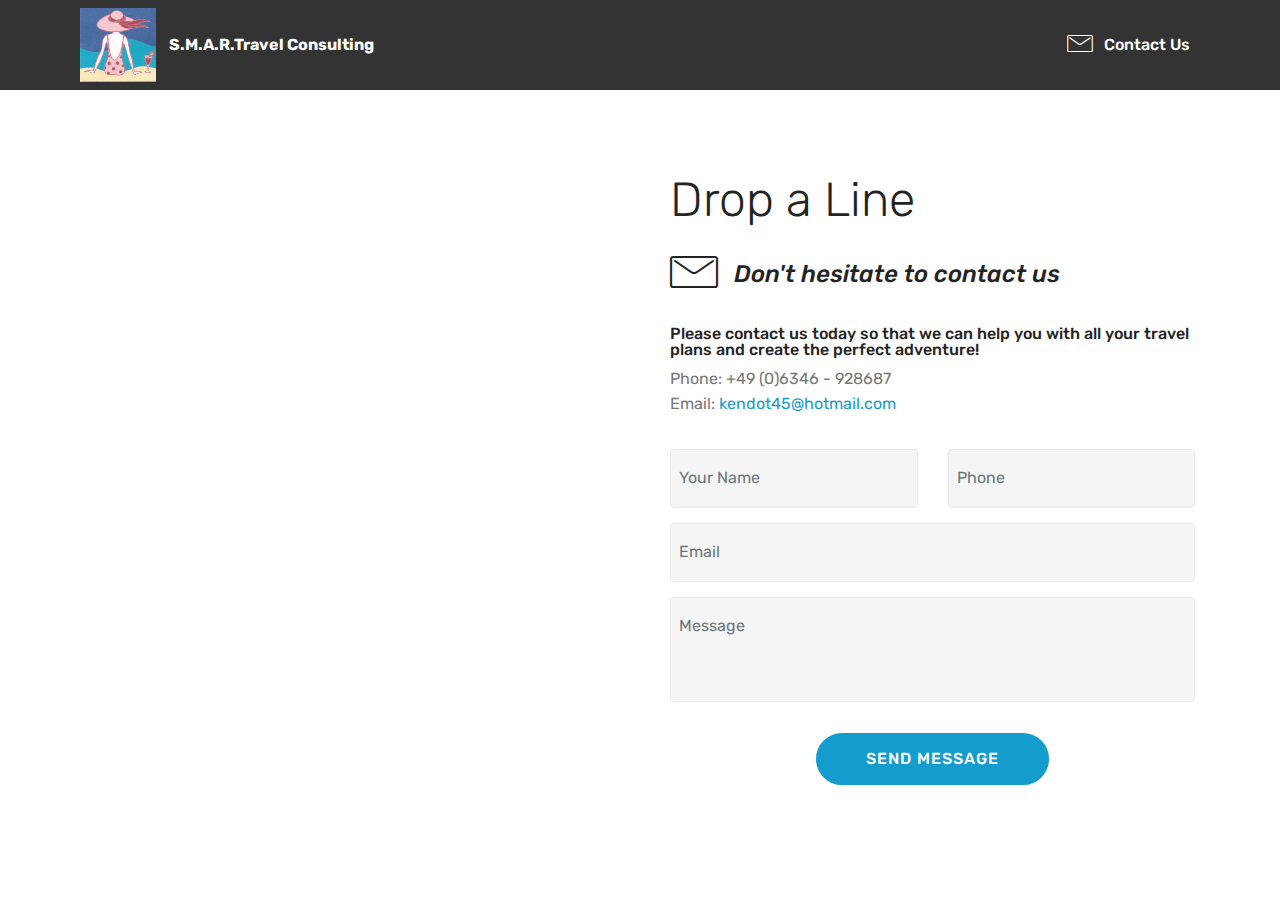
==== contact.html @ 9b015c00 "create github pages" ====
<!DOCTYPE html>
<html >
<head>
  <!-- Site made with Mobirise Website Builder v4.8.1, https://mobirise.com -->
  <meta charset="UTF-8">
  <meta http-equiv="X-UA-Compatible" content="IE=edge">
  <meta name="generator" content="Mobirise v4.8.1, mobirise.com">
  <meta name="viewport" content="width=device-width, initial-scale=1, minimum-scale=1">
  <link rel="shortcut icon" href="assets/images/logo-128x124.png" type="image/x-icon">
  <meta name="description" content="Web Site Creator Description">
  <title>Contact Us</title>
  <link rel="stylesheet" href="assets/web/assets/mobirise-icons/mobirise-icons.css">
  <link rel="stylesheet" href="assets/tether/tether.min.css">
  <link rel="stylesheet" href="assets/bootstrap/css/bootstrap.min.css">
  <link rel="stylesheet" href="assets/bootstrap/css/bootstrap-grid.min.css">
  <link rel="stylesheet" href="assets/bootstrap/css/bootstrap-reboot.min.css">
  <link rel="stylesheet" href="assets/dropdown/css/style.css">
  <link rel="stylesheet" href="assets/theme/css/style.css">
  <link rel="stylesheet" href="assets/mobirise/css/mbr-additional.css" type="text/css">
  
  
  
</head>
<body>
  <section class="menu cid-qTkzRZLJNu" once="menu" id="menu1-k">

    

    <nav class="navbar navbar-expand beta-menu navbar-dropdown align-items-center navbar-fixed-top navbar-toggleable-sm">
        <button class="navbar-toggler navbar-toggler-right" type="button" data-toggle="collapse" data-target="#navbarSupportedContent" aria-controls="navbarSupportedContent" aria-expanded="false" aria-label="Toggle navigation">
            <div class="hamburger">
                <span></span>
                <span></span>
                <span></span>
                <span></span>
            </div>
        </button>
        <div class="menu-logo">
            <div class="navbar-brand">
                <span class="navbar-logo">
                    <a href="https://mobirise.com">
                         <img src="assets/images/logo-148x143.png" alt="Mobirise" title="" style="height: 4.6rem;">
                    </a>
                </span>
                <span class="navbar-caption-wrap"><a class="navbar-caption text-white display-4" href="index.html">
                        S.M.A.R.Travel Consulting
                    </a></span>
            </div>
        </div>
        <div class="collapse navbar-collapse" id="navbarSupportedContent">
            <ul class="navbar-nav nav-dropdown nav-right" data-app-modern-menu="true"><li class="nav-item">
                    <a class="nav-link link text-white display-7" href="contact.html"><span class="mbri-letter mbr-iconfont mbr-iconfont-btn"></span>
                        Contact Us</a>
                </li></ul>
            
        </div>
    </nav>
</section>

<section class="engine"><a href="https://mobiri.se/f">simple site builder</a></section><section once="" class="cid-qZioLhsA8i" id="footer6-l">

    

    

    <div class="container">
        <div class="media-container-row align-center mbr-white">
            <div class="col-12">
                <p class="mbr-text mb-0 mbr-fonts-style display-7">
                    © Copyright 2018 - All Rights Reserved
                </p>
            </div>
        </div>
    </div>
</section>

<section class="mbr-section form4 cid-qZiqA4reqK" id="form4-n">

    

    
    <div class="container">
        <div class="row">
            <div class="col-md-6">
                <div class="google-map"><iframe frameborder="0" style="border:0" src="https://www.google.com/maps/embed/v1/place?key=AIzaSyA0Dx_boXQiwvdz8sJHoYeZNVTdoWONYkU&amp;q=place_id:ChIJJ_1D-hZdlkcRoD_bENXUIgQ" allowfullscreen=""></iframe></div>
            </div>
            <div class="col-md-6">
                <h2 class="pb-3 align-left mbr-fonts-style display-2">
                    Drop a Line
                </h2>
                <div>
                    <div class="icon-block pb-3">
                        <span class="icon-block__icon">
                            <span class="mbri-letter mbr-iconfont"></span>
                        </span>
                        <h4 class="icon-block__title align-left mbr-fonts-style display-5">
                            Don't hesitate to contact us
                        </h4>
                    </div>
                    <div class="icon-contacts pb-3">
                        <h5 class="align-left mbr-fonts-style display-7">Please contact us today so that we can help you with all your travel plans and create the perfect adventure!</h5>
                        <p class="mbr-text align-left mbr-fonts-style display-7">
                            Phone: +49 (0)6346 - 928687<br>
                            Email: <a href="mailto:kendot45@hotmail.com">kendot45@hotmail.com</a></p>
                    </div>
                </div>
                <div data-form-type="formoid">
                    <div data-form-alert="" hidden="">
                        Thanks for filling out the form!
                    </div>
                    <form class="block mbr-form" action="https://mobirise.com/" method="post" data-form-title="Mobirise Form"><input type="hidden" name="email" data-form-email="true" value="cQ8VqkYBDVrwHmgA3NjqjcgzKA+ffdJtG9/QR1tMNPQAiOqXczKiV/T5b5Q9EM09vpldJlIQQwxQfm1g7/hnGKR61GHNYGn9Ffx/QfulltiyG8fJpIH5guSpXAqfjVrl" data-form-field="Email">
                        <div class="row">
                            <div class="col-md-6 multi-horizontal" data-for="name">
                                <input type="text" class="form-control input" name="name" data-form-field="Name" placeholder="Your Name" required="" id="name-form4-n">
                            </div>
                            <div class="col-md-6 multi-horizontal" data-for="phone">
                                <input type="text" class="form-control input" name="phone" data-form-field="Phone" placeholder="Phone" required="" id="phone-form4-n">
                            </div>
                            <div class="col-md-12" data-for="email">
                                <input type="text" class="form-control input" name="email" data-form-field="Email" placeholder="Email" required="" id="email-form4-n">
                            </div>
                            <div class="col-md-12" data-for="message">
                                <textarea class="form-control input" name="message" rows="3" data-form-field="Message" placeholder="Message" style="resize:none" id="message-form4-n"></textarea>
                            </div>
                            <div class="input-group-btn col-md-12" style="margin-top: 10px;">
                                <button href="" type="submit" class="btn btn-primary btn-form display-4">SEND MESSAGE</button>
                            </div>
                        </div>
                    </form>
                </div>
            </div>
        </div>
    </div>
</section>


  <script src="assets/web/assets/jquery/jquery.min.js"></script>
  <script src="assets/popper/popper.min.js"></script>
  <script src="assets/tether/tether.min.js"></script>
  <script src="assets/bootstrap/js/bootstrap.min.js"></script>
  <script src="assets/smoothscroll/smooth-scroll.js"></script>
  <script src="assets/dropdown/js/script.min.js"></script>
  <script src="assets/touchswipe/jquery.touch-swipe.min.js"></script>
  <script src="assets/theme/js/script.js"></script>
  <script src="assets/formoid/formoid.min.js"></script>
  
  
</body>
</html>
---- assets/web/assets/mobirise-icons/mobirise-icons.css ----
@font-face {
  font-family: 'MobiriseIcons';
  src:  url('mobirise-icons.eot?spat4u');
  src:  url('mobirise-icons.eot?spat4u#iefix') format('embedded-opentype'),
    url('mobirise-icons.ttf?spat4u') format('truetype'),
    url('mobirise-icons.woff?spat4u') format('woff'),
    url('mobirise-icons.svg?spat4u#MobiriseIcons') format('svg');
  font-weight: normal;
  font-style: normal;
}

[class^="mbri-"], [class*=" mbri-"] {
  /* use !important to prevent issues with browser extensions that change fonts */
  font-family: MobiriseIcons !important;
  speak: none;
  font-style: normal;
  font-weight: normal;
  font-variant: normal;
  text-transform: none;
  line-height: 1;

  /* Better Font Rendering =========== */
  -webkit-font-smoothing: antialiased;
  -moz-osx-font-smoothing: grayscale;
}

.mbri-add-submenu:before {
  content: "\e900";
}
.mbri-alert:before {
  content: "\e901";
}
.mbri-align-center:before {
  content: "\e902";
}
.mbri-align-justify:before {
  content: "\e903";
}
.mbri-align-left:before {
  content: "\e904";
}
.mbri-align-right:before {
  content: "\e905";
}
.mbri-android:before {
  content: "\e906";
}
.mbri-apple:before {
  content: "\e907";
}
.mbri-arrow-down:before {
  content: "\e908";
}
.mbri-arrow-next:before {
  content: "\e909";
}
.mbri-arrow-prev:before {
  content: "\e90a";
}
.mbri-arrow-up:before {
  content: "\e90b";
}
.mbri-bold:before {
  content: "\e90c";
}
.mbri-bookmark:before {
  content: "\e90d";
}
.mbri-bootstrap:before {
  content: "\e90e";
}
.mbri-briefcase:before {
  content: "\e90f";
}
.mbri-browse:before {
  content: "\e910";
}
.mbri-bulleted-list:before {
  content: "\e911";
}
.mbri-calendar:before {
  content: "\e912";
}
.mbri-camera:before {
  content: "\e913";
}
.mbri-cart-add:before {
  content: "\e914";
}
.mbri-cart-full:before {
  content: "\e915";
}
.mbri-cash:before {
  content: "\e916";
}
.mbri-change-style:before {
  content: "\e917";
}
.mbri-chat:before {
  content: "\e918";
}
.mbri-clock:before {
  content: "\e919";
}
.mbri-close:before {
  content: "\e91a";
}
.mbri-cloud:before {
  content: "\e91b";
}
.mbri-code:before {
  content: "\e91c";
}
.mbri-contact-form:before {
  content: "\e91d";
}
.mbri-credit-card:before {
  content: "\e91e";
}
.mbri-cursor-click:before {
  content: "\e91f";
}
.mbri-cust-feedback:before {
  content: "\e920";
}
.mbri-database:before {
  content: "\e921";
}
.mbri-delivery:before {
  content: "\e922";
}
.mbri-desktop:before {
  content: "\e923";
}
.mbri-devices:before {
  content: "\e924";
}
.mbri-down:before {
  content: "\e925";
}
.mbri-download:before {
  content: "\e989";
}
.mbri-drag-n-drop:before {
  content: "\e927";
}
.mbri-drag-n-drop2:before {
  content: "\e928";
}
.mbri-edit:before {
  content: "\e929";
}
.mbri-edit2:before {
  content: "\e92a";
}
.mbri-error:before {
  content: "\e92b";
}
.mbri-extension:before {
  content: "\e92c";
}
.mbri-features:before {
  content: "\e92d";
}
.mbri-file:before {
  content: "\e92e";
}
.mbri-flag:before {
  content: "\e92f";
}
.mbri-folder:before {
  content: "\e930";
}
.mbri-gift:before {
  content: "\e931";
}
.mbri-github:before {
  content: "\e932";
}
.mbri-globe:before {
  content: "\e933";
}
.mbri-globe-2:before {
  content: "\e934";
}
.mbri-growing-chart:before {
  content: "\e935";
}
.mbri-hearth:before {
  content: "\e936";
}
.mbri-help:before {
  content: "\e937";
}
.mbri-home:before {
  content: "\e938";
}
.mbri-hot-cup:before {
  content: "\e939";
}
.mbri-idea:before {
  content: "\e93a";
}
.mbri-image-gallery:before {
  content: "\e93b";
}
.mbri-image-slider:before {
  content: "\e93c";
}
.mbri-info:before {
  content: "\e93d";
}
.mbri-italic:before {
  content: "\e93e";
}
.mbri-key:before {
  content: "\e93f";
}
.mbri-laptop:before {
  content: "\e940";
}
.mbri-layers:before {
  content: "\e941";
}
.mbri-left-right:before {
  content: "\e942";
}
.mbri-left:before {
  content: "\e943";
}
.mbri-letter:before {
  content: "\e944";
}
.mbri-like:before {
  content: "\e945";
}
.mbri-link:before {
  content: "\e946";
}
.mbri-lock:before {
  content: "\e947";
}
.mbri-login:before {
  content: "\e948";
}
.mbri-logout:before {
  content: "\e949";
}
.mbri-magic-stick:before {
  content: "\e94a";
}
.mbri-map-pin:before {
  content: "\e94b";
}
.mbri-menu:before {
  content: "\e94c";
}
.mbri-mobile:before {
  content: "\e94d";
}
.mbri-mobile2:before {
  content: "\e94e";
}
.mbri-mobirise:before {
  content: "\e94f";
}
.mbri-more-horizontal:before {
  content: "\e950";
}
.mbri-more-vertical:before {
  content: "\e951";
}
.mbri-music:before {
  content: "\e952";
}
.mbri-new-file:before {
  content: "\e953";
}
.mbri-numbered-list:before {
  content: "\e954";
}
.mbri-opened-folder:before {
  content: "\e955";
}
.mbri-pages:before {
  content: "\e956";
}
.mbri-paper-plane:before {
  content: "\e957";
}
.mbri-paperclip:before {
  content: "\e958";
}
.mbri-photo:before {
  content: "\e959";
}
.mbri-photos:before {
  content: "\e95a";
}
.mbri-pin:before {
  content: "\e95b";
}
.mbri-play:before {
  content: "\e95c";
}
.mbri-plus:before {
  content: "\e95d";
}
.mbri-preview:before {
  content: "\e95e";
}
.mbri-print:before {
  content: "\e95f";
}
.mbri-protect:before {
  content: "\e960";
}
.mbri-question:before {
  content: "\e961";
}
.mbri-quote-left:before {
  content: "\e962";
}
.mbri-quote-right:before {
  content: "\e963";
}
.mbri-refresh:before {
  content: "\e964";
}
.mbri-responsive:before {
  content: "\e965";
}
.mbri-right:before {
  content: "\e966";
}
.mbri-rocket:before {
  content: "\e967";
}
.mbri-sad-face:before {
  content: "\e968";
}
.mbri-sale:before {
  content: "\e969";
}
.mbri-save:before {
  content: "\e96a";
}
.mbri-search:before {
  content: "\e96b";
}
.mbri-setting:before {
  content: "\e96c";
}
.mbri-setting2:before {
  content: "\e96d";
}
.mbri-setting3:before {
  content: "\e96e";
}
.mbri-share:before {
  content: "\e96f";
}
.mbri-shopping-bag:before {
  content: "\e970";
}
.mbri-shopping-basket:before {
  content: "\e971";
}
.mbri-shopping-cart:before {
  content: "\e972";
}
.mbri-sites:before {
  content: "\e973";
}
.mbri-smile-face:before {
  content: "\e974";
}
.mbri-speed:before {
  content: "\e975";
}
.mbri-star:before {
  content: "\e976";
}
.mbri-success:before {
  content: "\e977";
}
.mbri-sun:before {
  content: "\e978";
}
.mbri-sun2:before {
  content: "\e979";
}
.mbri-tablet:before {
  content: "\e97a";
}
.mbri-tablet-vertical:before {
  content: "\e97b";
}
.mbri-target:before {
  content: "\e97c";
}
.mbri-timer:before {
  content: "\e97d";
}
.mbri-to-ftp:before {
  content: "\e97e";
}
.mbri-to-local-drive:before {
  content: "\e97f";
}
.mbri-touch-swipe:before {
  content: "\e980";
}
.mbri-touch:before {
  content: "\e981";
}
.mbri-trash:before {
  content: "\e982";
}
.mbri-underline:before {
  content: "\e983";
}
.mbri-unlink:before {
  content: "\e984";
}
.mbri-unlock:before {
  content: "\e985";
}
.mbri-up-down:before {
  content: "\e986";
}
.mbri-up:before {
  content: "\e987";
}
.mbri-update:before {
  content: "\e988";
}
.mbri-upload:before {
 content: "\e926"; 
}
.mbri-user:before {
  content: "\e98a";
}
.mbri-user2:before {
  content: "\e98b";
}
.mbri-users:before {
  content: "\e98c";
}
.mbri-video:before {
  content: "\e98d";
}
.mbri-video-play:before {
  content: "\e98e";
}
.mbri-watch:before {
  content: "\e98f";
}
.mbri-website-theme:before {
  content: "\e990";
}
.mbri-wifi:before {
  content: "\e991";
}
.mbri-windows:before {
  content: "\e992";
}
.mbri-zoom-out:before {
  content: "\e993";
}
.mbri-redo:before {
  content: "\e994";
}
.mbri-undo:before {
  content: "\e995";
}
---- assets/dropdown/css/style.css ----
.navbar-dropdown {
  left: 0;
  padding: 0;
  position: absolute;
  right: 0;
  top: 0;
  transition: all 0.45s ease;
  z-index: 1030;
  background: #282828; }
  .navbar-dropdown .navbar-logo {
    margin-right: 0.8rem;
    transition: margin 0.3s ease-in-out;
    vertical-align: middle; }
    .navbar-dropdown .navbar-logo img {
      height: 3.125rem;
      transition: all 0.3s ease-in-out; }
    .navbar-dropdown .navbar-logo.mbr-iconfont {
      font-size: 3.125rem;
      line-height: 3.125rem; }
  .navbar-dropdown .navbar-caption {
    font-weight: 700;
    white-space: normal;
    vertical-align: -4px;
    line-height: 3.125rem !important; }
    .navbar-dropdown .navbar-caption, .navbar-dropdown .navbar-caption:hover {
      color: inherit;
      text-decoration: none; }
  .navbar-dropdown .mbr-iconfont + .navbar-caption {
    vertical-align: -1px; }
  .navbar-dropdown.navbar-fixed-top {
    position: fixed; }
  .navbar-dropdown .navbar-brand span {
    vertical-align: -4px; }
  .navbar-dropdown.bg-color.transparent {
    background: none; }
  .navbar-dropdown.navbar-short .navbar-brand {
    padding: 0.625rem 0; }
    .navbar-dropdown.navbar-short .navbar-brand span {
      vertical-align: -1px; }
  .navbar-dropdown.navbar-short .navbar-caption {
    line-height: 2.375rem !important;
    vertical-align: -2px; }
  .navbar-dropdown.navbar-short .navbar-logo {
    margin-right: 0.5rem; }
    .navbar-dropdown.navbar-short .navbar-logo img {
      height: 2.375rem; }
    .navbar-dropdown.navbar-short .navbar-logo.mbr-iconfont {
      font-size: 2.375rem;
      line-height: 2.375rem; }
  .navbar-dropdown.navbar-short .mbr-table-cell {
    height: 3.625rem; }
  .navbar-dropdown .navbar-close {
    left: 0.6875rem;
    position: fixed;
    top: 0.75rem;
    z-index: 1000; }
  .navbar-dropdown .hamburger-icon {
    content: "";
    display: inline-block;
    vertical-align: middle;
    width: 16px;
    -webkit-box-shadow: 0 -6px 0 1px #282828,0 0 0 1px #282828,0 6px 0 1px #282828;
    -moz-box-shadow: 0 -6px 0 1px #282828,0 0 0 1px #282828,0 6px 0 1px #282828;
    box-shadow: 0 -6px 0 1px #282828,0 0 0 1px #282828,0 6px 0 1px #282828; }

.dropdown-menu .dropdown-toggle[data-toggle="dropdown-submenu"]::after {
  border-bottom: 0.35em solid transparent;
  border-left: 0.35em solid;
  border-right: 0;
  border-top: 0.35em solid transparent;
  margin-left: 0.3rem; }

.dropdown-menu .dropdown-item:focus {
  outline: 0; }

.nav-dropdown {
  font-size: 0.75rem;
  font-weight: 500;
  height: auto !important; }
  .nav-dropdown .nav-btn {
    padding-left: 1rem; }
  .nav-dropdown .link {
    margin: .667em 1.667em;
    font-weight: 500;
    padding: 0;
    transition: color .2s ease-in-out; }
    .nav-dropdown .link.dropdown-toggle {
      margin-right: 2.583em; }
      .nav-dropdown .link.dropdown-toggle::after {
        margin-left: .25rem;
        border-top: 0.35em solid;
        border-right: 0.35em solid transparent;
        border-left: 0.35em solid transparent;
        border-bottom: 0; }
      .nav-dropdown .link.dropdown-toggle[aria-expanded="true"] {
        margin: 0;
        padding: 0.667em 3.263em  0.667em 1.667em; }
  .nav-dropdown .link::after,
  .nav-dropdown .dropdown-item::after {
    color: inherit; }
  .nav-dropdown .btn {
    font-size: 0.75rem;
    font-weight: 700;
    letter-spacing: 0;
    margin-bottom: 0;
    padding-left: 1.25rem;
    padding-right: 1.25rem; }
  .nav-dropdown .dropdown-menu {
    border-radius: 0;
    border: 0;
    left: 0;
    margin: 0;
    padding-bottom: 1.25rem;
    padding-top: 1.25rem;
    position: relative; }
  .nav-dropdown .dropdown-submenu {
    margin-left: 0.125rem;
    top: 0; }
  .nav-dropdown .dropdown-item {
    font-weight: 500;
    line-height: 2;
    padding: 0.3846em 4.615em 0.3846em 1.5385em;
    position: relative;
    transition: color .2s ease-in-out, background-color .2s ease-in-out; }
    .nav-dropdown .dropdown-item::after {
      margin-top: -0.3077em;
      position: absolute;
      right: 1.1538em;
      top: 50%; }
    .nav-dropdown .dropdown-item:focus, .nav-dropdown .dropdown-item:hover {
      background: none; }

@media (max-width: 767px) {
  .nav-dropdown.navbar-toggleable-sm {
    bottom: 0;
    display: none;
    left: 0;
    overflow-x: hidden;
    position: fixed;
    top: 0;
    transform: translateX(-100%);
    -ms-transform: translateX(-100%);
    -webkit-transform: translateX(-100%);
    width: 18.75rem;
    z-index: 999; } }
.nav-dropdown.navbar-toggleable-xl {
  bottom: 0;
  display: none;
  left: 0;
  overflow-x: hidden;
  position: fixed;
  top: 0;
  transform: translateX(-100%);
  -ms-transform: translateX(-100%);
  -webkit-transform: translateX(-100%);
  width: 18.75rem;
  z-index: 999; }

.nav-dropdown-sm {
  display: block !important;
  overflow-x: hidden;
  overflow: auto;
  padding-top: 3.875rem; }
  .nav-dropdown-sm::after {
    content: "";
    display: block;
    height: 3rem;
    width: 100%; }
  .nav-dropdown-sm.collapse.in ~ .navbar-close {
    display: block !important; }
  .nav-dropdown-sm.collapsing, .nav-dropdown-sm.collapse.in {
    transform: translateX(0);
    -ms-transform: translateX(0);
    -webkit-transform: translateX(0);
    transition: all 0.25s ease-out;
    -webkit-transition: all 0.25s ease-out;
    background: #282828; }
  .nav-dropdown-sm.collapsing[aria-expanded="false"] {
    transform: translateX(-100%);
    -ms-transform: translateX(-100%);
    -webkit-transform: translateX(-100%); }
  .nav-dropdown-sm .nav-item {
    display: block;
    margin-left: 0 !important;
    padding-left: 0; }
  .nav-dropdown-sm .link,
  .nav-dropdown-sm .dropdown-item {
    border-top: 1px dotted rgba(255, 255, 255, 0.1);
    font-size: 0.8125rem;
    line-height: 1.6;
    margin: 0 !important;
    padding: 0.875rem 2.4rem 0.875rem 1.5625rem !important;
    position: relative;
    white-space: normal; }
    .nav-dropdown-sm .link:focus, .nav-dropdown-sm .link:hover,
    .nav-dropdown-sm .dropdown-item:focus,
    .nav-dropdown-sm .dropdown-item:hover {
      background: rgba(0, 0, 0, 0.2) !important;
      color: #c0a375; }
  .nav-dropdown-sm .nav-btn {
    position: relative;
    padding: 1.5625rem 1.5625rem 0 1.5625rem; }
    .nav-dropdown-sm .nav-btn::before {
      border-top: 1px dotted rgba(255, 255, 255, 0.1);
      content: "";
      left: 0;
      position: absolute;
      top: 0;
      width: 100%; }
    .nav-dropdown-sm .nav-btn + .nav-btn {
      padding-top: 0.625rem; }
      .nav-dropdown-sm .nav-btn + .nav-btn::before {
        display: none; }
  .nav-dropdown-sm .btn {
    padding: 0.625rem 0; }
  .nav-dropdown-sm .dropdown-toggle[data-toggle="dropdown-submenu"]::after {
    margin-left: .25rem;
    border-top: 0.35em solid;
    border-right: 0.35em solid transparent;
    border-left: 0.35em solid transparent;
    border-bottom: 0; }
  .nav-dropdown-sm .dropdown-toggle[data-toggle="dropdown-submenu"][aria-expanded="true"]::after {
    border-top: 0;
    border-right: 0.35em solid transparent;
    border-left: 0.35em solid transparent;
    border-bottom: 0.35em solid; }
  .nav-dropdown-sm .dropdown-menu {
    margin: 0;
    padding: 0;
    position: relative;
    top: 0;
    left: 0;
    width: 100%;
    border: 0;
    float: none;
    border-radius: 0;
    background: none; }
  .nav-dropdown-sm .dropdown-submenu {
    left: 100%;
    margin-left: 0.125rem;
    margin-top: -1.25rem;
    top: 0; }

.navbar-toggleable-sm .nav-dropdown .dropdown-menu {
  position: absolute; }

.navbar-toggleable-sm .nav-dropdown .dropdown-submenu {
  left: 100%;
  margin-left: 0.125rem;
  margin-top: -1.25rem;
  top: 0; }

.navbar-toggleable-sm.opened .nav-dropdown .dropdown-menu {
  position: relative; }

.navbar-toggleable-sm.opened .nav-dropdown .dropdown-submenu {
  left: 0;
  margin-left: 00rem;
  margin-top: 0rem;
  top: 0; }

.is-builder .nav-dropdown.collapsing {
  transition: none !important; }

/*# sourceMappingURL=style.css.map */
---- assets/theme/css/style.css ----
/*!
 * Mobirise v4 theme (https://mobirise.com/)
 * Copyright 2017 Mobirise
 */
section {
  background-color: #eeeeee; }

section,
.container,
.container-fluid {
  position: relative;
  word-wrap: break-word; }

a.mbr-iconfont:hover {
  text-decoration: none; }

.article .lead p, .article .lead ul, .article .lead ol, .article .lead pre, .article .lead blockquote {
  margin-bottom: 0; }

a {
  font-style: normal;
  font-weight: 400;
  cursor: pointer; }
  a, a:hover {
    text-decoration: none; }

figure {
  margin-bottom: 0; }

body {
  color: #232323; }

h1, h2, h3, h4, h5, h6,
.h1, .h2, .h3, .h4, .h5, .h6,
.display-1, .display-2, .display-3, .display-4 {
  line-height: 1;
  word-break: break-word;
  word-wrap: break-word; }

b, strong {
  font-weight: bold; }

blockquote {
  padding: 10px 0 10px 20px;
  position: relative;
  border-left: 2px solid;
  border-color: #ff3366; }

input:-webkit-autofill, input:-webkit-autofill:hover, input:-webkit-autofill:focus, input:-webkit-autofill:active {
  transition-delay: 9999s;
  transition-property: background-color, color; }

textarea[type="hidden"] {
  display: none; }

body {
  position: relative; }

section {
  background-position: 50% 50%;
  background-repeat: no-repeat;
  background-size: cover; }
  section .mbr-background-video,
  section .mbr-background-video-preview {
    position: absolute;
    bottom: 0;
    left: 0;
    right: 0;
    top: 0; }

.hidden {
  visibility: hidden; }

.mbr-z-index20 {
  z-index: 20; }

/*! Base colors */
.mbr-white {
  color: #ffffff; }

.mbr-black {
  color: #000000; }

.mbr-bg-white {
  background-color: #ffffff; }

.mbr-bg-black {
  background-color: #000000; }

/*! Text-aligns */
.align-left {
  text-align: left; }

.align-center {
  text-align: center; }

.align-right {
  text-align: right; }

@media (max-width: 767px) {
  .align-left, .align-center, .align-right, .mbr-section-btn, .mbr-section-title {
    text-align: center; } }
/*! Font-weight  */
.mbr-light {
  font-weight: 300; }

.mbr-regular {
  font-weight: 400; }

.mbr-semibold {
  font-weight: 500; }

.mbr-bold {
  font-weight: 700; }

/*! Media  */
.media-size-item {
  -webkit-flex: 1 1 auto;
  -moz-flex: 1 1 auto;
  -ms-flex: 1 1 auto;
  -o-flex: 1 1 auto;
  flex: 1 1 auto; }

.media-content {
  -webkit-flex-basis: 100%;
  flex-basis: 100%; }

.media-container-row {
  display: -ms-flexbox;
  display: -webkit-flex;
  display: flex;
  -webkit-flex-direction: row;
  -ms-flex-direction: row;
  flex-direction: row;
  -webkit-flex-wrap: wrap;
  -ms-flex-wrap: wrap;
  flex-wrap: wrap;
  -webkit-justify-content: center;
  -ms-flex-pack: center;
  justify-content: center;
  -webkit-align-content: center;
  -ms-flex-line-pack: center;
  align-content: center;
  -webkit-align-items: start;
  -ms-flex-align: start;
  align-items: start; }
  .media-container-row .media-size-item {
    width: 400px; }

.media-container-column {
  display: -ms-flexbox;
  display: -webkit-flex;
  display: flex;
  -webkit-flex-direction: column;
  -ms-flex-direction: column;
  flex-direction: column;
  -webkit-flex-wrap: wrap;
  -ms-flex-wrap: wrap;
  flex-wrap: wrap;
  -webkit-justify-content: center;
  -ms-flex-pack: center;
  justify-content: center;
  -webkit-align-content: center;
  -ms-flex-line-pack: center;
  align-content: center;
  -webkit-align-items: stretch;
  -ms-flex-align: stretch;
  align-items: stretch; }
  .media-container-column > * {
    width: 100%; }

@media (min-width: 992px) {
  .media-container-row {
    -webkit-flex-wrap: nowrap;
    -ms-flex-wrap: nowrap;
    flex-wrap: nowrap; } }
figure {
  overflow: hidden; }

figure[mbr-media-size] {
  transition: width 0.1s; }

.mbr-figure img, .mbr-figure iframe {
  display: block;
  width: 100%; }

.card {
  background-color: transparent;
  border: none; }

.card-img {
  text-align: center;
  flex-shrink: 0; }

.media {
  max-width: 100%;
  margin: 0 auto; }

.mbr-figure {
  -ms-flex-item-align: center;
  -ms-grid-row-align: center;
  -webkit-align-self: center;
  align-self: center; }

.media-container > div {
  max-width: 100%; }

.mbr-figure img, .card-img img {
  width: 100%; }

@media (max-width: 991px) {
  .media-size-item {
    width: auto !important; }

  .media {
    width: auto; }

  .mbr-figure {
    width: 100% !important; } }
/*! Buttons */
.mbr-section-btn {
  margin-left: -.25rem;
  margin-right: -.25rem;
  font-size: 0; }

nav .mbr-section-btn {
  margin-left: 0rem;
  margin-right: 0rem; }

/*! Btn icon margin */
.btn .mbr-iconfont, .btn.btn-sm .mbr-iconfont {
  cursor: pointer;
  margin-right: 0.5rem; }

.btn.btn-md .mbr-iconfont, .btn.btn-md .mbr-iconfont {
  margin-right: 0.8rem; }

.mbr-regular {
  font-weight: 400; }

.mbr-semibold {
  font-weight: 500; }

.mbr-bold {
  font-weight: 700; }

[type="submit"] {
  -webkit-appearance: none; }

/*! Full-screen */
.mbr-fullscreen .mbr-overlay {
  min-height: 100vh; }

.mbr-fullscreen {
  display: flex;
  display: -webkit-flex;
  display: -moz-flex;
  display: -ms-flex;
  display: -o-flex;
  align-items: center;
  -webkit-align-items: center;
  min-height: 100vh;
  padding-top: 3rem;
  padding-bottom: 3rem; }

/*! Map */
.map {
  height: 25rem;
  position: relative; }
  .map iframe {
    width: 100%;
    height: 100%; }

/* Form */
.form-asterisk {
  font-family: initial;
  position: absolute;
  top: -2px;
  font-weight: normal; }

/*! Scroll to top arrow */
.mbr-arrow-up {
  bottom: 25px;
  right: 90px;
  position: fixed;
  text-align: right;
  z-index: 5000;
  color: #ffffff;
  font-size: 32px;
  transform: rotate(180deg);
  -webkit-transform: rotate(180deg); }

.mbr-arrow-up a {
  background: rgba(0, 0, 0, 0.2);
  border-radius: 3px;
  color: #fff;
  display: inline-block;
  height: 60px;
  width: 60px;
  outline-style: none !important;
  position: relative;
  text-decoration: none;
  transition: all .3s ease-in-out;
  cursor: pointer;
  text-align: center; }
  .mbr-arrow-up a:hover {
    background-color: rgba(0, 0, 0, 0.4); }
  .mbr-arrow-up a i {
    line-height: 60px; }

.mbr-arrow-up-icon {
  display: block;
  color: #fff; }

.mbr-arrow-up-icon::before {
  content: "\203a";
  display: inline-block;
  font-family: serif;
  font-size: 32px;
  line-height: 1;
  font-style: normal;
  position: relative;
  top: 6px;
  left: -4px;
  -webkit-transform: rotate(-90deg);
  transform: rotate(-90deg); }

/*! Arrow Down */
.mbr-arrow {
  position: absolute;
  bottom: 45px;
  left: 50%;
  width: 60px;
  height: 60px;
  cursor: pointer;
  background-color: rgba(80, 80, 80, 0.5);
  border-radius: 50%;
  -webkit-transform: translateX(-50%);
  transform: translateX(-50%); }
  .mbr-arrow > a {
    display: inline-block;
    text-decoration: none;
    outline-style: none;
    -webkit-animation: arrowdown 1.7s ease-in-out infinite;
    animation: arrowdown 1.7s ease-in-out infinite; }
    .mbr-arrow > a > i {
      position: absolute;
      top: -2px;
      left: 15px;
      font-size: 2rem; }

@keyframes arrowdown {
  0% {
    transform: translateY(0px);
    -webkit-transform: translateY(0px); }
  50% {
    transform: translateY(-5px);
    -webkit-transform: translateY(-5px); }
  100% {
    transform: translateY(0px);
    -webkit-transform: translateY(0px); } }
@-webkit-keyframes arrowdown {
  0% {
    transform: translateY(0px);
    -webkit-transform: translateY(0px); }
  50% {
    transform: translateY(-5px);
    -webkit-transform: translateY(-5px); }
  100% {
    transform: translateY(0px);
    -webkit-transform: translateY(0px); } }
@media (max-width: 500px) {
  .mbr-arrow-up {
    left: 50%;
    right: auto;
    transform: translateX(-50%) rotate(180deg);
    -webkit-transform: translateX(-50%) rotate(180deg); } }
/*Gradients animation*/
@keyframes gradient-animation {
  from {
    background-position: 0% 100%;
    animation-timing-function: ease-in-out; }
  to {
    background-position: 100% 0%;
    animation-timing-function: ease-in-out; } }
@-webkit-keyframes gradient-animation {
  from {
    background-position: 0% 100%;
    animation-timing-function: ease-in-out; }
  to {
    background-position: 100% 0%;
    animation-timing-function: ease-in-out; } }
.bg-gradient {
  background-size: 200% 200%;
  animation: gradient-animation 5s infinite alternate;
  -webkit-animation: gradient-animation 5s infinite alternate; }

.menu .navbar-brand {
  display: -webkit-flex; }
  .menu .navbar-brand span {
    display: flex;
    display: -webkit-flex; }
  .menu .navbar-brand .navbar-caption-wrap {
    display: -webkit-flex; }
  .menu .navbar-brand .navbar-logo img {
    display: -webkit-flex; }
@media (min-width: 768px) and (max-width: 991px) {
  .menu .navbar-toggleable-sm .navbar-nav {
    display: -webkit-box;
    display: -webkit-flex;
    display: -ms-flexbox; } }
@media (min-width: 992px) {
  .menu .navbar-nav.nav-dropdown {
    display: -webkit-flex; }
  .menu .navbar-toggleable-sm .navbar-collapse {
    display: -webkit-flex !important; } }

/*# sourceMappingURL=style.css.map */
.engine {
	position: absolute;
	text-indent: -2400px;
	text-align: center;
	padding: 0;
	top: 0;
	left: -2400px;
}
---- assets/mobirise/css/mbr-additional.css ----
@import url(https://fonts.googleapis.com/css?family=Rubik:300,300i,400,400i,500,500i,700,700i,900,900i);





body {
  font-style: normal;
  line-height: 1.5;
}
.mbr-section-title {
  font-style: normal;
  line-height: 1.2;
}
.mbr-section-subtitle {
  line-height: 1.3;
}
.mbr-text {
  font-style: normal;
  line-height: 1.6;
}
.display-1 {
  font-family: 'Rubik', sans-serif;
  font-size: 4.25rem;
}
.display-1 > .mbr-iconfont {
  font-size: 6.8rem;
}
.display-2 {
  font-family: 'Rubik', sans-serif;
  font-size: 3rem;
}
.display-2 > .mbr-iconfont {
  font-size: 4.8rem;
}
.display-4 {
  font-family: 'Rubik', sans-serif;
  font-size: 1rem;
}
.display-4 > .mbr-iconfont {
  font-size: 1.6rem;
}
.display-5 {
  font-family: 'Rubik', sans-serif;
  font-size: 1.5rem;
}
.display-5 > .mbr-iconfont {
  font-size: 2.4rem;
}
.display-7 {
  font-family: 'Rubik', sans-serif;
  font-size: 1rem;
}
.display-7 > .mbr-iconfont {
  font-size: 1.6rem;
}
/* ---- Fluid typography for mobile devices ---- */
/* 1.4 - font scale ratio ( bootstrap == 1.42857 ) */
/* 100vw - current viewport width */
/* (48 - 20)  48 == 48rem == 768px, 20 == 20rem == 320px(minimal supported viewport) */
/* 0.65 - min scale variable, may vary */
@media (max-width: 768px) {
  .display-1 {
    font-size: 3.4rem;
    font-size: calc( 2.1374999999999997rem + (4.25 - 2.1374999999999997) * ((100vw - 20rem) / (48 - 20)));
    line-height: calc( 1.4 * (2.1374999999999997rem + (4.25 - 2.1374999999999997) * ((100vw - 20rem) / (48 - 20))));
  }
  .display-2 {
    font-size: 2.4rem;
    font-size: calc( 1.7rem + (3 - 1.7) * ((100vw - 20rem) / (48 - 20)));
    line-height: calc( 1.4 * (1.7rem + (3 - 1.7) * ((100vw - 20rem) / (48 - 20))));
  }
  .display-4 {
    font-size: 0.8rem;
    font-size: calc( 1rem + (1 - 1) * ((100vw - 20rem) / (48 - 20)));
    line-height: calc( 1.4 * (1rem + (1 - 1) * ((100vw - 20rem) / (48 - 20))));
  }
  .display-5 {
    font-size: 1.2rem;
    font-size: calc( 1.175rem + (1.5 - 1.175) * ((100vw - 20rem) / (48 - 20)));
    line-height: calc( 1.4 * (1.175rem + (1.5 - 1.175) * ((100vw - 20rem) / (48 - 20))));
  }
}
/* Buttons */
.btn {
  font-weight: 500;
  border-width: 2px;
  font-style: normal;
  letter-spacing: 1px;
  margin: .4rem .8rem;
  white-space: normal;
  -webkit-transition: all 0.3s ease-in-out;
  -moz-transition: all 0.3s ease-in-out;
  transition: all 0.3s ease-in-out;
  padding: 1rem 3rem;
  border-radius: 3px;
  display: inline-flex;
  align-items: center;
  justify-content: center;
  word-break: break-word;
}
.btn-sm {
  font-weight: 500;
  letter-spacing: 1px;
  -webkit-transition: all 0.3s ease-in-out;
  -moz-transition: all 0.3s ease-in-out;
  transition: all 0.3s ease-in-out;
  padding: 0.6rem 1.5rem;
  border-radius: 3px;
}
.btn-md {
  font-weight: 500;
  letter-spacing: 1px;
  margin: .4rem .8rem !important;
  -webkit-transition: all 0.3s ease-in-out;
  -moz-transition: all 0.3s ease-in-out;
  transition: all 0.3s ease-in-out;
  padding: 1rem 3rem;
  border-radius: 3px;
}
.btn-lg {
  font-weight: 500;
  letter-spacing: 1px;
  margin: .4rem .8rem !important;
  -webkit-transition: all 0.3s ease-in-out;
  -moz-transition: all 0.3s ease-in-out;
  transition: all 0.3s ease-in-out;
  padding: 1.2rem 3.2rem;
  border-radius: 3px;
}
.bg-primary {
  background-color: #149dcc !important;
}
.bg-success {
  background-color: #f7ed4a !important;
}
.bg-info {
  background-color: #82786e !important;
}
.bg-warning {
  background-color: #879a9f !important;
}
.bg-danger {
  background-color: #b1a374 !important;
}
.btn-primary,
.btn-primary:active {
  background-color: #149dcc !important;
  border-color: #149dcc !important;
  color: #ffffff !important;
}
.btn-primary:hover,
.btn-primary:focus,
.btn-primary.focus,
.btn-primary.active {
  color: #ffffff !important;
  background-color: #0d6786 !important;
  border-color: #0d6786 !important;
}
.btn-primary.disabled,
.btn-primary:disabled {
  color: #ffffff !important;
  background-color: #0d6786 !important;
  border-color: #0d6786 !important;
}
.btn-secondary,
.btn-secondary:active {
  background-color: #ff3366 !important;
  border-color: #ff3366 !important;
  color: #ffffff !important;
}
.btn-secondary:hover,
.btn-secondary:focus,
.btn-secondary.focus,
.btn-secondary.active {
  color: #ffffff !important;
  background-color: #e50039 !important;
  border-color: #e50039 !important;
}
.btn-secondary.disabled,
.btn-secondary:disabled {
  color: #ffffff !important;
  background-color: #e50039 !important;
  border-color: #e50039 !important;
}
.btn-info,
.btn-info:active {
  background-color: #82786e !important;
  border-color: #82786e !important;
  color: #ffffff !important;
}
.btn-info:hover,
.btn-info:focus,
.btn-info.focus,
.btn-info.active {
  color: #ffffff !important;
  background-color: #59524b !important;
  border-color: #59524b !important;
}
.btn-info.disabled,
.btn-info:disabled {
  color: #ffffff !important;
  background-color: #59524b !important;
  border-color: #59524b !important;
}
.btn-success,
.btn-success:active {
  background-color: #f7ed4a !important;
  border-color: #f7ed4a !important;
  color: #3f3c03 !important;
}
.btn-success:hover,
.btn-success:focus,
.btn-success.focus,
.btn-success.active {
  color: #3f3c03 !important;
  background-color: #eadd0a !important;
  border-color: #eadd0a !important;
}
.btn-success.disabled,
.btn-success:disabled {
  color: #3f3c03 !important;
  background-color: #eadd0a !important;
  border-color: #eadd0a !important;
}
.btn-warning,
.btn-warning:active {
  background-color: #879a9f !important;
  border-color: #879a9f !important;
  color: #ffffff !important;
}
.btn-warning:hover,
.btn-warning:focus,
.btn-warning.focus,
.btn-warning.active {
  color: #ffffff !important;
  background-color: #617479 !important;
  border-color: #617479 !important;
}
.btn-warning.disabled,
.btn-warning:disabled {
  color: #ffffff !important;
  background-color: #617479 !important;
  border-color: #617479 !important;
}
.btn-danger,
.btn-danger:active {
  background-color: #b1a374 !important;
  border-color: #b1a374 !important;
  color: #ffffff !important;
}
.btn-danger:hover,
.btn-danger:focus,
.btn-danger.focus,
.btn-danger.active {
  color: #ffffff !important;
  background-color: #8b7d4e !important;
  border-color: #8b7d4e !important;
}
.btn-danger.disabled,
.btn-danger:disabled {
  color: #ffffff !important;
  background-color: #8b7d4e !important;
  border-color: #8b7d4e !important;
}
.btn-white {
  color: #333333 !important;
}
.btn-white,
.btn-white:active {
  background-color: #ffffff !important;
  border-color: #ffffff !important;
  color: #808080 !important;
}
.btn-white:hover,
.btn-white:focus,
.btn-white.focus,
.btn-white.active {
  color: #808080 !important;
  background-color: #d9d9d9 !important;
  border-color: #d9d9d9 !important;
}
.btn-white.disabled,
.btn-white:disabled {
  color: #808080 !important;
  background-color: #d9d9d9 !important;
  border-color: #d9d9d9 !important;
}
.btn-black,
.btn-black:active {
  background-color: #333333 !important;
  border-color: #333333 !important;
  color: #ffffff !important;
}
.btn-black:hover,
.btn-black:focus,
.btn-black.focus,
.btn-black.active {
  color: #ffffff !important;
  background-color: #0d0d0d !important;
  border-color: #0d0d0d !important;
}
.btn-black.disabled,
.btn-black:disabled {
  color: #ffffff !important;
  background-color: #0d0d0d !important;
  border-color: #0d0d0d !important;
}
.btn-primary-outline,
.btn-primary-outline:active {
  background: none;
  border-color: #0b566f;
  color: #0b566f;
}
.btn-primary-outline:hover,
.btn-primary-outline:focus,
.btn-primary-outline.focus,
.btn-primary-outline.active {
  color: #ffffff;
  background-color: #149dcc;
  border-color: #149dcc;
}
.btn-primary-outline.disabled,
.btn-primary-outline:disabled {
  color: #ffffff !important;
  background-color: #149dcc !important;
  border-color: #149dcc !important;
}
.btn-secondary-outline,
.btn-secondary-outline:active {
  background: none;
  border-color: #cc0033;
  color: #cc0033;
}
.btn-secondary-outline:hover,
.btn-secondary-outline:focus,
.btn-secondary-outline.focus,
.btn-secondary-outline.active {
  color: #ffffff;
  background-color: #ff3366;
  border-color: #ff3366;
}
.btn-secondary-outline.disabled,
.btn-secondary-outline:disabled {
  color: #ffffff !important;
  background-color: #ff3366 !important;
  border-color: #ff3366 !important;
}
.btn-info-outline,
.btn-info-outline:active {
  background: none;
  border-color: #4b453f;
  color: #4b453f;
}
.btn-info-outline:hover,
.btn-info-outline:focus,
.btn-info-outline.focus,
.btn-info-outline.active {
  color: #ffffff;
  background-color: #82786e;
  border-color: #82786e;
}
.btn-info-outline.disabled,
.btn-info-outline:disabled {
  color: #ffffff !important;
  background-color: #82786e !important;
  border-color: #82786e !important;
}
.btn-success-outline,
.btn-success-outline:active {
  background: none;
  border-color: #d2c609;
  color: #d2c609;
}
.btn-success-outline:hover,
.btn-success-outline:focus,
.btn-success-outline.focus,
.btn-success-outline.active {
  color: #3f3c03;
  background-color: #f7ed4a;
  border-color: #f7ed4a;
}
.btn-success-outline.disabled,
.btn-success-outline:disabled {
  color: #3f3c03 !important;
  background-color: #f7ed4a !important;
  border-color: #f7ed4a !important;
}
.btn-warning-outline,
.btn-warning-outline:active {
  background: none;
  border-color: #55666b;
  color: #55666b;
}
.btn-warning-outline:hover,
.btn-warning-outline:focus,
.btn-warning-outline.focus,
.btn-warning-outline.active {
  color: #ffffff;
  background-color: #879a9f;
  border-color: #879a9f;
}
.btn-warning-outline.disabled,
.btn-warning-outline:disabled {
  color: #ffffff !important;
  background-color: #879a9f !important;
  border-color: #879a9f !important;
}
.btn-danger-outline,
.btn-danger-outline:active {
  background: none;
  border-color: #7a6e45;
  color: #7a6e45;
}
.btn-danger-outline:hover,
.btn-danger-outline:focus,
.btn-danger-outline.focus,
.btn-danger-outline.active {
  color: #ffffff;
  background-color: #b1a374;
  border-color: #b1a374;
}
.btn-danger-outline.disabled,
.btn-danger-outline:disabled {
  color: #ffffff !important;
  background-color: #b1a374 !important;
  border-color: #b1a374 !important;
}
.btn-black-outline,
.btn-black-outline:active {
  background: none;
  border-color: #000000;
  color: #000000;
}
.btn-black-outline:hover,
.btn-black-outline:focus,
.btn-black-outline.focus,
.btn-black-outline.active {
  color: #ffffff;
  background-color: #333333;
  border-color: #333333;
}
.btn-black-outline.disabled,
.btn-black-outline:disabled {
  color: #ffffff !important;
  background-color: #333333 !important;
  border-color: #333333 !important;
}
.btn-white-outline,
.btn-white-outline:active,
.btn-white-outline.active {
  background: none;
  border-color: #ffffff;
  color: #ffffff;
}
.btn-white-outline:hover,
.btn-white-outline:focus,
.btn-white-outline.focus {
  color: #333333;
  background-color: #ffffff;
  border-color: #ffffff;
}
.text-primary {
  color: #149dcc !important;
}
.text-secondary {
  color: #ff3366 !important;
}
.text-success {
  color: #f7ed4a !important;
}
.text-info {
  color: #82786e !important;
}
.text-warning {
  color: #879a9f !important;
}
.text-danger {
  color: #b1a374 !important;
}
.text-white {
  color: #ffffff !important;
}
.text-black {
  color: #000000 !important;
}
a.text-primary:hover,
a.text-primary:focus {
  color: #0b566f !important;
}
a.text-secondary:hover,
a.text-secondary:focus {
  color: #cc0033 !important;
}
a.text-success:hover,
a.text-success:focus {
  color: #d2c609 !important;
}
a.text-info:hover,
a.text-info:focus {
  color: #4b453f !important;
}
a.text-warning:hover,
a.text-warning:focus {
  color: #55666b !important;
}
a.text-danger:hover,
a.text-danger:focus {
  color: #7a6e45 !important;
}
a.text-white:hover,
a.text-white:focus {
  color: #b3b3b3 !important;
}
a.text-black:hover,
a.text-black:focus {
  color: #4d4d4d !important;
}
.alert-success {
  background-color: #70c770;
}
.alert-info {
  background-color: #82786e;
}
.alert-warning {
  background-color: #879a9f;
}
.alert-danger {
  background-color: #b1a374;
}
.mbr-section-btn a.btn:not(.btn-form) {
  border-radius: 100px;
}
.mbr-section-btn a.btn:not(.btn-form):hover,
.mbr-section-btn a.btn:not(.btn-form):focus {
  box-shadow: none !important;
}
.mbr-section-btn a.btn:not(.btn-form):hover,
.mbr-section-btn a.btn:not(.btn-form):focus {
  box-shadow: 0 10px 40px 0 rgba(0, 0, 0, 0.2) !important;
  -webkit-box-shadow: 0 10px 40px 0 rgba(0, 0, 0, 0.2) !important;
}
.mbr-gallery-filter li a {
  border-radius: 100px !important;
}
.mbr-gallery-filter li.active .btn {
  background-color: #149dcc;
  border-color: #149dcc;
  color: #ffffff;
}
.mbr-gallery-filter li.active .btn:focus {
  box-shadow: none;
}
.nav-tabs .nav-link {
  border-radius: 100px !important;
}
.btn-form {
  border-radius: 0;
}
.btn-form:hover {
  cursor: pointer;
}
a,
a:hover {
  color: #149dcc;
}
.mbr-plan-header.bg-primary .mbr-plan-subtitle,
.mbr-plan-header.bg-primary .mbr-plan-price-desc {
  color: #b4e6f8;
}
.mbr-plan-header.bg-success .mbr-plan-subtitle,
.mbr-plan-header.bg-success .mbr-plan-price-desc {
  color: #ffffff;
}
.mbr-plan-header.bg-info .mbr-plan-subtitle,
.mbr-plan-header.bg-info .mbr-plan-price-desc {
  color: #beb8b2;
}
.mbr-plan-header.bg-warning .mbr-plan-subtitle,
.mbr-plan-header.bg-warning .mbr-plan-price-desc {
  color: #ced6d8;
}
.mbr-plan-header.bg-danger .mbr-plan-subtitle,
.mbr-plan-header.bg-danger .mbr-plan-price-desc {
  color: #dfd9c6;
}
/* Scroll to top button*/
.scrollToTop_wraper {
  display: none;
}
#scrollToTop a i:before {
  content: '';
  position: absolute;
  height: 40%;
  top: 25%;
  background: #fff;
  width: 2px;
  left: calc(50% - 1px);
}
#scrollToTop a i:after {
  content: '';
  position: absolute;
  display: block;
  border-top: 2px solid #fff;
  border-right: 2px solid #fff;
  width: 40%;
  height: 40%;
  left: 30%;
  bottom: 30%;
  transform: rotate(135deg);
}
/* Others*/
.note-check a[data-value=Rubik] {
  font-style: normal;
}
.mbr-arrow a {
  color: #ffffff;
}
@media (max-width: 767px) {
  .mbr-arrow {
    display: none;
  }
}
.form-control-label {
  position: relative;
  cursor: pointer;
  margin-bottom: .357em;
  padding: 0;
}
.alert {
  color: #ffffff;
  border-radius: 0;
  border: 0;
  font-size: .875rem;
  line-height: 1.5;
  margin-bottom: 1.875rem;
  padding: 1.25rem;
  position: relative;
}
.alert.alert-form::after {
  background-color: inherit;
  bottom: -7px;
  content: "";
  display: block;
  height: 14px;
  left: 50%;
  margin-left: -7px;
  position: absolute;
  transform: rotate(45deg);
  width: 14px;
}
.form-control {
  background-color: #f5f5f5;
  box-shadow: none;
  color: #565656;
  font-family: 'Rubik', sans-serif;
  font-size: 1rem;
  line-height: 1.43;
  min-height: 3.5em;
  padding: 1.07em .5em;
}
.form-control > .mbr-iconfont {
  font-size: 1.6rem;
}
.form-control,
.form-control:focus {
  border: 1px solid #e8e8e8;
}
.form-active .form-control:invalid {
  border-color: red;
}
.mbr-overlay {
  background-color: #000;
  bottom: 0;
  left: 0;
  opacity: .5;
  position: absolute;
  right: 0;
  top: 0;
  z-index: 0;
}
blockquote {
  font-style: italic;
  padding: 10px 0 10px 20px;
  font-size: 1.09rem;
  position: relative;
  border-color: #149dcc;
  border-width: 3px;
}
ul,
ol,
pre,
blockquote {
  margin-bottom: 2.3125rem;
}
pre {
  background: #f4f4f4;
  padding: 10px 24px;
  white-space: pre-wrap;
}
.inactive {
  -webkit-user-select: none;
  -moz-user-select: none;
  -ms-user-select: none;
  user-select: none;
  pointer-events: none;
  -webkit-user-drag: none;
  user-drag: none;
}
.mbr-section__comments .row {
  justify-content: center;
}
/* Forms */
.mbr-form .btn {
  margin: .4rem 0;
}
.mbr-form .input-group-btn a.btn {
  border-radius: 100px !important;
}
.mbr-form .input-group-btn a.btn:hover {
  box-shadow: 0 10px 40px 0 rgba(0, 0, 0, 0.2);
}
.mbr-form .input-group-btn button[type="submit"] {
  border-radius: 100px !important;
  padding: 1rem 3rem;
}
.mbr-form .input-group-btn button[type="submit"]:hover {
  box-shadow: 0 10px 40px 0 rgba(0, 0, 0, 0.2);
}
.form2 .form-control {
  border-top-left-radius: 100px;
  border-bottom-left-radius: 100px;
}
.form2 .input-group-btn a.btn {
  border-top-left-radius: 0 !important;
  border-bottom-left-radius: 0 !important;
}
.form2 .input-group-btn button[type="submit"] {
  border-top-left-radius: 0 !important;
  border-bottom-left-radius: 0 !important;
}
.form3 input[type="email"] {
  border-radius: 100px !important;
}
@media (max-width: 349px) {
  .form2 input[type="email"] {
    border-radius: 100px !important;
  }
  .form2 .input-group-btn a.btn {
    border-radius: 100px !important;
  }
  .form2 .input-group-btn button[type="submit"] {
    border-radius: 100px !important;
  }
}
@media (max-width: 767px) {
  .btn {
    font-size: .75rem !important;
  }
  .btn .mbr-iconfont {
    font-size: 1rem !important;
  }
}
/* Social block */
.btn-social {
  font-size: 20px;
  border-radius: 50%;
  padding: 0;
  width: 44px;
  height: 44px;
  line-height: 44px;
  text-align: center;
  position: relative;
  border: 2px solid #c0a375;
  border-color: #149dcc;
  color: #232323;
  cursor: pointer;
}
.btn-social i {
  top: 0;
  line-height: 44px;
  width: 44px;
}
.btn-social:hover {
  color: #fff;
  background: #149dcc;
}
.btn-social + .btn {
  margin-left: .1rem;
}
/* Footer */
.mbr-footer-content li::before,
.mbr-footer .mbr-contacts li::before {
  background: #149dcc;
}
.mbr-footer-content li a:hover,
.mbr-footer .mbr-contacts li a:hover {
  color: #149dcc;
}
.footer3 input[type="email"],
.footer4 input[type="email"] {
  border-radius: 100px !important;
}
.footer3 .input-group-btn a.btn,
.footer4 .input-group-btn a.btn {
  border-radius: 100px !important;
}
.footer3 .input-group-btn button[type="submit"],
.footer4 .input-group-btn button[type="submit"] {
  border-radius: 100px !important;
}
/* Headers*/
.header13 .form-inline input[type="email"],
.header14 .form-inline input[type="email"] {
  border-radius: 100px;
}
.header13 .form-inline input[type="text"],
.header14 .form-inline input[type="text"] {
  border-radius: 100px;
}
.header13 .form-inline input[type="tel"],
.header14 .form-inline input[type="tel"] {
  border-radius: 100px;
}
.header13 .form-inline a.btn,
.header14 .form-inline a.btn {
  border-radius: 100px;
}
.header13 .form-inline button,
.header14 .form-inline button {
  border-radius: 100px !important;
}
.offset-1 {
  margin-left: 8.33333%;
}
.offset-2 {
  margin-left: 16.66667%;
}
.offset-3 {
  margin-left: 25%;
}
.offset-4 {
  margin-left: 33.33333%;
}
.offset-5 {
  margin-left: 41.66667%;
}
.offset-6 {
  margin-left: 50%;
}
.offset-7 {
  margin-left: 58.33333%;
}
.offset-8 {
  margin-left: 66.66667%;
}
.offset-9 {
  margin-left: 75%;
}
.offset-10 {
  margin-left: 83.33333%;
}
.offset-11 {
  margin-left: 91.66667%;
}
@media (min-width: 576px) {
  .offset-sm-0 {
    margin-left: 0%;
  }
  .offset-sm-1 {
    margin-left: 8.33333%;
  }
  .offset-sm-2 {
    margin-left: 16.66667%;
  }
  .offset-sm-3 {
    margin-left: 25%;
  }
  .offset-sm-4 {
    margin-left: 33.33333%;
  }
  .offset-sm-5 {
    margin-left: 41.66667%;
  }
  .offset-sm-6 {
    margin-left: 50%;
  }
  .offset-sm-7 {
    margin-left: 58.33333%;
  }
  .offset-sm-8 {
    margin-left: 66.66667%;
  }
  .offset-sm-9 {
    margin-left: 75%;
  }
  .offset-sm-10 {
    margin-left: 83.33333%;
  }
  .offset-sm-11 {
    margin-left: 91.66667%;
  }
}
@media (min-width: 768px) {
  .offset-md-0 {
    margin-left: 0%;
  }
  .offset-md-1 {
    margin-left: 8.33333%;
  }
  .offset-md-2 {
    margin-left: 16.66667%;
  }
  .offset-md-3 {
    margin-left: 25%;
  }
  .offset-md-4 {
    margin-left: 33.33333%;
  }
  .offset-md-5 {
    margin-left: 41.66667%;
  }
  .offset-md-6 {
    margin-left: 50%;
  }
  .offset-md-7 {
    margin-left: 58.33333%;
  }
  .offset-md-8 {
    margin-left: 66.66667%;
  }
  .offset-md-9 {
    margin-left: 75%;
  }
  .offset-md-10 {
    margin-left: 83.33333%;
  }
  .offset-md-11 {
    margin-left: 91.66667%;
  }
}
@media (min-width: 992px) {
  .offset-lg-0 {
    margin-left: 0%;
  }
  .offset-lg-1 {
    margin-left: 8.33333%;
  }
  .offset-lg-2 {
    margin-left: 16.66667%;
  }
  .offset-lg-3 {
    margin-left: 25%;
  }
  .offset-lg-4 {
    margin-left: 33.33333%;
  }
  .offset-lg-5 {
    margin-left: 41.66667%;
  }
  .offset-lg-6 {
    margin-left: 50%;
  }
  .offset-lg-7 {
    margin-left: 58.33333%;
  }
  .offset-lg-8 {
    margin-left: 66.66667%;
  }
  .offset-lg-9 {
    margin-left: 75%;
  }
  .offset-lg-10 {
    margin-left: 83.33333%;
  }
  .offset-lg-11 {
    margin-left: 91.66667%;
  }
}
@media (min-width: 1200px) {
  .offset-xl-0 {
    margin-left: 0%;
  }
  .offset-xl-1 {
    margin-left: 8.33333%;
  }
  .offset-xl-2 {
    margin-left: 16.66667%;
  }
  .offset-xl-3 {
    margin-left: 25%;
  }
  .offset-xl-4 {
    margin-left: 33.33333%;
  }
  .offset-xl-5 {
    margin-left: 41.66667%;
  }
  .offset-xl-6 {
    margin-left: 50%;
  }
  .offset-xl-7 {
    margin-left: 58.33333%;
  }
  .offset-xl-8 {
    margin-left: 66.66667%;
  }
  .offset-xl-9 {
    margin-left: 75%;
  }
  .offset-xl-10 {
    margin-left: 83.33333%;
  }
  .offset-xl-11 {
    margin-left: 91.66667%;
  }
}
.navbar-toggler {
  -webkit-align-self: flex-start;
  -ms-flex-item-align: start;
  align-self: flex-start;
  padding: 0.25rem 0.75rem;
  font-size: 1.25rem;
  line-height: 1;
  background: transparent;
  border: 1px solid transparent;
  -webkit-border-radius: 0.25rem;
  border-radius: 0.25rem;
}
.navbar-toggler:focus,
.navbar-toggler:hover {
  text-decoration: none;
}
.navbar-toggler-icon {
  display: inline-block;
  width: 1.5em;
  height: 1.5em;
  vertical-align: middle;
  content: "";
  background: no-repeat center center;
  -webkit-background-size: 100% 100%;
  -o-background-size: 100% 100%;
  background-size: 100% 100%;
}
.navbar-toggler-left {
  position: absolute;
  left: 1rem;
}
.navbar-toggler-right {
  position: absolute;
  right: 1rem;
}
@media (max-width: 575px) {
  .navbar-toggleable .navbar-nav .dropdown-menu {
    position: static;
    float: none;
  }
  .navbar-toggleable > .container {
    padding-right: 0;
    padding-left: 0;
  }
}
@media (min-width: 576px) {
  .navbar-toggleable {
    -webkit-box-orient: horizontal;
    -webkit-box-direction: normal;
    -webkit-flex-direction: row;
    -ms-flex-direction: row;
    flex-direction: row;
    -webkit-flex-wrap: nowrap;
    -ms-flex-wrap: nowrap;
    flex-wrap: nowrap;
    -webkit-box-align: center;
    -webkit-align-items: center;
    -ms-flex-align: center;
    align-items: center;
  }
  .navbar-toggleable .navbar-nav {
    -webkit-box-orient: horizontal;
    -webkit-box-direction: normal;
    -webkit-flex-direction: row;
    -ms-flex-direction: row;
    flex-direction: row;
  }
  .navbar-toggleable .navbar-nav .nav-link {
    padding-right: .5rem;
    padding-left: .5rem;
  }
  .navbar-toggleable > .container {
    display: -webkit-box;
    display: -webkit-flex;
    display: -ms-flexbox;
    display: flex;
    -webkit-flex-wrap: nowrap;
    -ms-flex-wrap: nowrap;
    flex-wrap: nowrap;
    -webkit-box-align: center;
    -webkit-align-items: center;
    -ms-flex-align: center;
    align-items: center;
  }
  .navbar-toggleable .navbar-collapse {
    display: -webkit-box !important;
    display: -webkit-flex !important;
    display: -ms-flexbox !important;
    display: flex !important;
    width: 100%;
  }
  .navbar-toggleable .navbar-toggler {
    display: none;
  }
}
@media (max-width: 767px) {
  .navbar-toggleable-sm .navbar-nav .dropdown-menu {
    position: static;
    float: none;
  }
  .navbar-toggleable-sm > .container {
    padding-right: 0;
    padding-left: 0;
  }
}
@media (min-width: 768px) {
  .navbar-toggleable-sm {
    -webkit-box-orient: horizontal;
    -webkit-box-direction: normal;
    -webkit-flex-direction: row;
    -ms-flex-direction: row;
    flex-direction: row;
    -webkit-flex-wrap: nowrap;
    -ms-flex-wrap: nowrap;
    flex-wrap: nowrap;
    -webkit-box-align: center;
    -webkit-align-items: center;
    -ms-flex-align: center;
    align-items: center;
  }
  .navbar-toggleable-sm .navbar-nav {
    -webkit-box-orient: horizontal;
    -webkit-box-direction: normal;
    -webkit-flex-direction: row;
    -ms-flex-direction: row;
    flex-direction: row;
  }
  .navbar-toggleable-sm .navbar-nav .nav-link {
    padding-right: .5rem;
    padding-left: .5rem;
  }
  .navbar-toggleable-sm > .container {
    display: -webkit-box;
    display: -webkit-flex;
    display: -ms-flexbox;
    display: flex;
    -webkit-flex-wrap: nowrap;
    -ms-flex-wrap: nowrap;
    flex-wrap: nowrap;
    -webkit-box-align: center;
    -webkit-align-items: center;
    -ms-flex-align: center;
    align-items: center;
  }
  .navbar-toggleable-sm .navbar-collapse {
    display: -webkit-box !important;
    display: -webkit-flex !important;
    display: -ms-flexbox !important;
    display: flex !important;
    width: 100%;
  }
  .navbar-toggleable-sm .navbar-toggler {
    display: none;
  }
}
@media (max-width: 991px) {
  .navbar-toggleable-md .navbar-nav .dropdown-menu {
    position: static;
    float: none;
  }
  .navbar-toggleable-md > .container {
    padding-right: 0;
    padding-left: 0;
  }
}
@media (min-width: 992px) {
  .navbar-toggleable-md {
    -webkit-box-orient: horizontal;
    -webkit-box-direction: normal;
    -webkit-flex-direction: row;
    -ms-flex-direction: row;
    flex-direction: row;
    -webkit-flex-wrap: nowrap;
    -ms-flex-wrap: nowrap;
    flex-wrap: nowrap;
    -webkit-box-align: center;
    -webkit-align-items: center;
    -ms-flex-align: center;
    align-items: center;
  }
  .navbar-toggleable-md .navbar-nav {
    -webkit-box-orient: horizontal;
    -webkit-box-direction: normal;
    -webkit-flex-direction: row;
    -ms-flex-direction: row;
    flex-direction: row;
  }
  .navbar-toggleable-md .navbar-nav .nav-link {
    padding-right: .5rem;
    padding-left: .5rem;
  }
  .navbar-toggleable-md > .container {
    display: -webkit-box;
    display: -webkit-flex;
    display: -ms-flexbox;
    display: flex;
    -webkit-flex-wrap: nowrap;
    -ms-flex-wrap: nowrap;
    flex-wrap: nowrap;
    -webkit-box-align: center;
    -webkit-align-items: center;
    -ms-flex-align: center;
    align-items: center;
  }
  .navbar-toggleable-md .navbar-collapse {
    display: -webkit-box !important;
    display: -webkit-flex !important;
    display: -ms-flexbox !important;
    display: flex !important;
    width: 100%;
  }
  .navbar-toggleable-md .navbar-toggler {
    display: none;
  }
}
@media (max-width: 1199px) {
  .navbar-toggleable-lg .navbar-nav .dropdown-menu {
    position: static;
    float: none;
  }
  .navbar-toggleable-lg > .container {
    padding-right: 0;
    padding-left: 0;
  }
}
@media (min-width: 1200px) {
  .navbar-toggleable-lg {
    -webkit-box-orient: horizontal;
    -webkit-box-direction: normal;
    -webkit-flex-direction: row;
    -ms-flex-direction: row;
    flex-direction: row;
    -webkit-flex-wrap: nowrap;
    -ms-flex-wrap: nowrap;
    flex-wrap: nowrap;
    -webkit-box-align: center;
    -webkit-align-items: center;
    -ms-flex-align: center;
    align-items: center;
  }
  .navbar-toggleable-lg .navbar-nav {
    -webkit-box-orient: horizontal;
    -webkit-box-direction: normal;
    -webkit-flex-direction: row;
    -ms-flex-direction: row;
    flex-direction: row;
  }
  .navbar-toggleable-lg .navbar-nav .nav-link {
    padding-right: .5rem;
    padding-left: .5rem;
  }
  .navbar-toggleable-lg > .container {
    display: -webkit-box;
    display: -webkit-flex;
    display: -ms-flexbox;
    display: flex;
    -webkit-flex-wrap: nowrap;
    -ms-flex-wrap: nowrap;
    flex-wrap: nowrap;
    -webkit-box-align: center;
    -webkit-align-items: center;
    -ms-flex-align: center;
    align-items: center;
  }
  .navbar-toggleable-lg .navbar-collapse {
    display: -webkit-box !important;
    display: -webkit-flex !important;
    display: -ms-flexbox !important;
    display: flex !important;
    width: 100%;
  }
  .navbar-toggleable-lg .navbar-toggler {
    display: none;
  }
}
.navbar-toggleable-xl {
  -webkit-box-orient: horizontal;
  -webkit-box-direction: normal;
  -webkit-flex-direction: row;
  -ms-flex-direction: row;
  flex-direction: row;
  -webkit-flex-wrap: nowrap;
  -ms-flex-wrap: nowrap;
  flex-wrap: nowrap;
  -webkit-box-align: center;
  -webkit-align-items: center;
  -ms-flex-align: center;
  align-items: center;
}
.navbar-toggleable-xl .navbar-nav .dropdown-menu {
  position: static;
  float: none;
}
.navbar-toggleable-xl > .container {
  padding-right: 0;
  padding-left: 0;
}
.navbar-toggleable-xl .navbar-nav {
  -webkit-box-orient: horizontal;
  -webkit-box-direction: normal;
  -webkit-flex-direction: row;
  -ms-flex-direction: row;
  flex-direction: row;
}
.navbar-toggleable-xl .navbar-nav .nav-link {
  padding-right: .5rem;
  padding-left: .5rem;
}
.navbar-toggleable-xl > .container {
  display: -webkit-box;
  display: -webkit-flex;
  display: -ms-flexbox;
  display: flex;
  -webkit-flex-wrap: nowrap;
  -ms-flex-wrap: nowrap;
  flex-wrap: nowrap;
  -webkit-box-align: center;
  -webkit-align-items: center;
  -ms-flex-align: center;
  align-items: center;
}
.navbar-toggleable-xl .navbar-collapse {
  display: -webkit-box !important;
  display: -webkit-flex !important;
  display: -ms-flexbox !important;
  display: flex !important;
  width: 100%;
}
.navbar-toggleable-xl .navbar-toggler {
  display: none;
}
.card-img {
  width: auto;
}
.menu .navbar.collapsed:not(.beta-menu) {
  flex-direction: column;
}
.carousel-item.active,
.carousel-item-next,
.carousel-item-prev {
  display: -webkit-box;
  display: -webkit-flex;
  display: -ms-flexbox;
  display: flex;
}
.note-air-layout .dropup .dropdown-menu,
.note-air-layout .navbar-fixed-bottom .dropdown .dropdown-menu {
  bottom: initial !important;
}
html,
body {
  height: auto;
  min-height: 100vh;
}
.dropup .dropdown-toggle::after {
  display: none;
}
.cid-qZitfQWEqC {
  padding-top: 90px;
  padding-bottom: 0px;
  background: #ffffff;
}
.cid-qZitfQWEqC .image-block {
  margin: auto;
}
.cid-qZitfQWEqC figcaption {
  position: relative;
}
.cid-qZitfQWEqC figcaption div {
  position: absolute;
  bottom: 0;
  width: 100%;
}
@media (max-width: 768px) {
  .cid-qZitfQWEqC .image-block {
    width: 100% !important;
  }
}
.cid-qTkzRZLJNu .navbar {
  padding: .5rem 0;
  background: #333333;
  transition: none;
  min-height: 77px;
}
.cid-qTkzRZLJNu .navbar-dropdown.bg-color.transparent.opened {
  background: #333333;
}
.cid-qTkzRZLJNu a {
  font-style: normal;
}
.cid-qTkzRZLJNu .nav-item span {
  padding-right: 0.4em;
  line-height: 0.5em;
  vertical-align: text-bottom;
  position: relative;
  text-decoration: none;
}
.cid-qTkzRZLJNu .nav-item a {
  display: flex;
  align-items: center;
  justify-content: center;
  padding: 0.7rem 0 !important;
  margin: 0rem .65rem !important;
}
.cid-qTkzRZLJNu .nav-item:focus,
.cid-qTkzRZLJNu .nav-link:focus {
  outline: none;
}
.cid-qTkzRZLJNu .btn {
  padding: 0.4rem 1.5rem;
  display: inline-flex;
  align-items: center;
}
.cid-qTkzRZLJNu .btn .mbr-iconfont {
  font-size: 1.6rem;
}
.cid-qTkzRZLJNu .menu-logo {
  margin-right: auto;
}
.cid-qTkzRZLJNu .menu-logo .navbar-brand {
  display: flex;
  margin-left: 5rem;
  padding: 0;
  transition: padding .2s;
  min-height: 3.8rem;
  align-items: center;
}
.cid-qTkzRZLJNu .menu-logo .navbar-brand .navbar-caption-wrap {
  display: -webkit-flex;
  -webkit-align-items: center;
  align-items: center;
  word-break: break-word;
  min-width: 7rem;
  margin: .3rem 0;
}
.cid-qTkzRZLJNu .menu-logo .navbar-brand .navbar-caption-wrap .navbar-caption {
  line-height: 1.2rem !important;
  padding-right: 2rem;
}
.cid-qTkzRZLJNu .menu-logo .navbar-brand .navbar-logo {
  font-size: 4rem;
  transition: font-size 0.25s;
}
.cid-qTkzRZLJNu .menu-logo .navbar-brand .navbar-logo img {
  display: flex;
}
.cid-qTkzRZLJNu .menu-logo .navbar-brand .navbar-logo .mbr-iconfont {
  transition: font-size 0.25s;
}
.cid-qTkzRZLJNu .navbar-toggleable-sm .navbar-collapse {
  justify-content: flex-end;
  -webkit-justify-content: flex-end;
  padding-right: 5rem;
  width: auto;
}
.cid-qTkzRZLJNu .navbar-toggleable-sm .navbar-collapse .navbar-nav {
  flex-wrap: wrap;
  -webkit-flex-wrap: wrap;
  padding-left: 0;
}
.cid-qTkzRZLJNu .navbar-toggleable-sm .navbar-collapse .navbar-nav .nav-item {
  -webkit-align-self: center;
  align-self: center;
}
.cid-qTkzRZLJNu .navbar-toggleable-sm .navbar-collapse .navbar-buttons {
  padding-left: 0;
  padding-bottom: 0;
}
.cid-qTkzRZLJNu .dropdown .dropdown-menu {
  background: #333333;
  display: none;
  position: absolute;
  min-width: 5rem;
  padding-top: 1.4rem;
  padding-bottom: 1.4rem;
  text-align: left;
}
.cid-qTkzRZLJNu .dropdown .dropdown-menu .dropdown-item {
  width: auto;
  padding: 0.235em 1.5385em 0.235em 1.5385em !important;
}
.cid-qTkzRZLJNu .dropdown .dropdown-menu .dropdown-item::after {
  right: 0.5rem;
}
.cid-qTkzRZLJNu .dropdown .dropdown-menu .dropdown-submenu {
  margin: 0;
}
.cid-qTkzRZLJNu .dropdown.open > .dropdown-menu {
  display: block;
}
.cid-qTkzRZLJNu .navbar-toggleable-sm.opened:after {
  position: absolute;
  width: 100vw;
  height: 100vh;
  content: '';
  background-color: rgba(0, 0, 0, 0.1);
  left: 0;
  bottom: 0;
  transform: translateY(100%);
  -webkit-transform: translateY(100%);
  z-index: 1000;
}
.cid-qTkzRZLJNu .navbar.navbar-short {
  min-height: 60px;
  transition: all .2s;
}
.cid-qTkzRZLJNu .navbar.navbar-short .navbar-toggler-right {
  top: 20px;
}
.cid-qTkzRZLJNu .navbar.navbar-short .navbar-logo a {
  font-size: 2.5rem !important;
  line-height: 2.5rem;
  transition: font-size 0.25s;
}
.cid-qTkzRZLJNu .navbar.navbar-short .navbar-logo a .mbr-iconfont {
  font-size: 2.5rem !important;
}
.cid-qTkzRZLJNu .navbar.navbar-short .navbar-logo a img {
  height: 3rem !important;
}
.cid-qTkzRZLJNu .navbar.navbar-short .navbar-brand {
  min-height: 3rem;
}
.cid-qTkzRZLJNu button.navbar-toggler {
  width: 31px;
  height: 18px;
  cursor: pointer;
  transition: all .2s;
  top: 1.5rem;
  right: 1rem;
}
.cid-qTkzRZLJNu button.navbar-toggler:focus {
  outline: none;
}
.cid-qTkzRZLJNu button.navbar-toggler .hamburger span {
  position: absolute;
  right: 0;
  width: 30px;
  height: 2px;
  border-right: 5px;
  background-color: #ffffff;
}
.cid-qTkzRZLJNu button.navbar-toggler .hamburger span:nth-child(1) {
  top: 0;
  transition: all .2s;
}
.cid-qTkzRZLJNu button.navbar-toggler .hamburger span:nth-child(2) {
  top: 8px;
  transition: all .15s;
}
.cid-qTkzRZLJNu button.navbar-toggler .hamburger span:nth-child(3) {
  top: 8px;
  transition: all .15s;
}
.cid-qTkzRZLJNu button.navbar-toggler .hamburger span:nth-child(4) {
  top: 16px;
  transition: all .2s;
}
.cid-qTkzRZLJNu nav.opened .hamburger span:nth-child(1) {
  top: 8px;
  width: 0;
  opacity: 0;
  right: 50%;
  transition: all .2s;
}
.cid-qTkzRZLJNu nav.opened .hamburger span:nth-child(2) {
  -webkit-transform: rotate(45deg);
  transform: rotate(45deg);
  transition: all .25s;
}
.cid-qTkzRZLJNu nav.opened .hamburger span:nth-child(3) {
  -webkit-transform: rotate(-45deg);
  transform: rotate(-45deg);
  transition: all .25s;
}
.cid-qTkzRZLJNu nav.opened .hamburger span:nth-child(4) {
  top: 8px;
  width: 0;
  opacity: 0;
  right: 50%;
  transition: all .2s;
}
.cid-qTkzRZLJNu .collapsed.navbar-expand {
  flex-direction: column;
}
.cid-qTkzRZLJNu .collapsed .btn {
  display: flex;
}
.cid-qTkzRZLJNu .collapsed .navbar-collapse {
  display: none !important;
  padding-right: 0 !important;
}
.cid-qTkzRZLJNu .collapsed .navbar-collapse.collapsing,
.cid-qTkzRZLJNu .collapsed .navbar-collapse.show {
  display: block !important;
}
.cid-qTkzRZLJNu .collapsed .navbar-collapse.collapsing .navbar-nav,
.cid-qTkzRZLJNu .collapsed .navbar-collapse.show .navbar-nav {
  display: block;
  text-align: center;
}
.cid-qTkzRZLJNu .collapsed .navbar-collapse.collapsing .navbar-nav .nav-item,
.cid-qTkzRZLJNu .collapsed .navbar-collapse.show .navbar-nav .nav-item {
  clear: both;
}
.cid-qTkzRZLJNu .collapsed .navbar-collapse.collapsing .navbar-nav .nav-item:last-child,
.cid-qTkzRZLJNu .collapsed .navbar-collapse.show .navbar-nav .nav-item:last-child {
  margin-bottom: 1rem;
}
.cid-qTkzRZLJNu .collapsed .navbar-collapse.collapsing .navbar-buttons,
.cid-qTkzRZLJNu .collapsed .navbar-collapse.show .navbar-buttons {
  text-align: center;
}
.cid-qTkzRZLJNu .collapsed .navbar-collapse.collapsing .navbar-buttons:last-child,
.cid-qTkzRZLJNu .collapsed .navbar-collapse.show .navbar-buttons:last-child {
  margin-bottom: 1rem;
}
.cid-qTkzRZLJNu .collapsed button.navbar-toggler {
  display: block;
}
.cid-qTkzRZLJNu .collapsed .navbar-brand {
  margin-left: 1rem !important;
}
.cid-qTkzRZLJNu .collapsed .navbar-toggleable-sm {
  flex-direction: column;
  -webkit-flex-direction: column;
}
.cid-qTkzRZLJNu .collapsed .dropdown .dropdown-menu {
  width: 100%;
  text-align: center;
  position: relative;
  opacity: 0;
  display: block;
  height: 0;
  visibility: hidden;
  padding: 0;
  transition-duration: .5s;
  transition-property: opacity,padding,height;
}
.cid-qTkzRZLJNu .collapsed .dropdown.open > .dropdown-menu {
  position: relative;
  opacity: 1;
  height: auto;
  padding: 1.4rem 0;
  visibility: visible;
}
.cid-qTkzRZLJNu .collapsed .dropdown .dropdown-submenu {
  left: 0;
  text-align: center;
  width: 100%;
}
.cid-qTkzRZLJNu .collapsed .dropdown .dropdown-toggle[data-toggle="dropdown-submenu"]::after {
  margin-top: 0;
  position: inherit;
  right: 0;
  top: 50%;
  display: inline-block;
  width: 0;
  height: 0;
  margin-left: .3em;
  vertical-align: middle;
  content: "";
  border-top: .30em solid;
  border-right: .30em solid transparent;
  border-left: .30em solid transparent;
}
@media (max-width: 991px) {
  .cid-qTkzRZLJNu .navbar-expand {
    flex-direction: column;
  }
  .cid-qTkzRZLJNu img {
    height: 3.8rem !important;
  }
  .cid-qTkzRZLJNu .btn {
    display: flex;
  }
  .cid-qTkzRZLJNu button.navbar-toggler {
    display: block;
  }
  .cid-qTkzRZLJNu .navbar-brand {
    margin-left: 1rem !important;
  }
  .cid-qTkzRZLJNu .navbar-toggleable-sm {
    flex-direction: column;
    -webkit-flex-direction: column;
  }
  .cid-qTkzRZLJNu .navbar-collapse {
    display: none !important;
    padding-right: 0 !important;
  }
  .cid-qTkzRZLJNu .navbar-collapse.collapsing,
  .cid-qTkzRZLJNu .navbar-collapse.show {
    display: block !important;
  }
  .cid-qTkzRZLJNu .navbar-collapse.collapsing .navbar-nav,
  .cid-qTkzRZLJNu .navbar-collapse.show .navbar-nav {
    display: block;
    text-align: center;
  }
  .cid-qTkzRZLJNu .navbar-collapse.collapsing .navbar-nav .nav-item,
  .cid-qTkzRZLJNu .navbar-collapse.show .navbar-nav .nav-item {
    clear: both;
  }
  .cid-qTkzRZLJNu .navbar-collapse.collapsing .navbar-nav .nav-item:last-child,
  .cid-qTkzRZLJNu .navbar-collapse.show .navbar-nav .nav-item:last-child {
    margin-bottom: 1rem;
  }
  .cid-qTkzRZLJNu .navbar-collapse.collapsing .navbar-buttons,
  .cid-qTkzRZLJNu .navbar-collapse.show .navbar-buttons {
    text-align: center;
  }
  .cid-qTkzRZLJNu .navbar-collapse.collapsing .navbar-buttons:last-child,
  .cid-qTkzRZLJNu .navbar-collapse.show .navbar-buttons:last-child {
    margin-bottom: 1rem;
  }
  .cid-qTkzRZLJNu .dropdown .dropdown-menu {
    width: 100%;
    text-align: center;
    position: relative;
    opacity: 0;
    display: block;
    height: 0;
    visibility: hidden;
    padding: 0;
    transition-duration: .5s;
    transition-property: opacity,padding,height;
  }
  .cid-qTkzRZLJNu .dropdown.open > .dropdown-menu {
    position: relative;
    opacity: 1;
    height: auto;
    padding: 1.4rem 0;
    visibility: visible;
  }
  .cid-qTkzRZLJNu .dropdown .dropdown-submenu {
    left: 0;
    text-align: center;
    width: 100%;
  }
  .cid-qTkzRZLJNu .dropdown .dropdown-toggle[data-toggle="dropdown-submenu"]::after {
    margin-top: 0;
    position: inherit;
    right: 0;
    top: 50%;
    display: inline-block;
    width: 0;
    height: 0;
    margin-left: .3em;
    vertical-align: middle;
    content: "";
    border-top: .30em solid;
    border-right: .30em solid transparent;
    border-left: .30em solid transparent;
  }
}
@media (min-width: 767px) {
  .cid-qTkzRZLJNu .menu-logo {
    flex-shrink: 0;
  }
}
.cid-qTkzRZLJNu .navbar-collapse {
  flex-basis: auto;
}
.cid-qTkzRZLJNu .nav-link:hover,
.cid-qTkzRZLJNu .dropdown-item:hover {
  color: #c1c1c1 !important;
}
.cid-qZitKguRTK {
  padding-top: 30px;
  padding-bottom: 60px;
  background-color: #ffffff;
}
@media (min-width: 992px) {
  .cid-qZitKguRTK .mbr-figure {
    padding-right: 4rem;
  }
}
@media (max-width: 992px) {
  .cid-qZitKguRTK .mbr-figure {
    padding-bottom: 1rem;
  }
}
.cid-qZitKguRTK .mbr-text {
  color: #465052;
}
.cid-qZit6VjmbD {
  padding-top: 30px;
  padding-bottom: 30px;
  background-color: #2e2e2e;
}
.cid-qTkzRZLJNu .navbar {
  padding: .5rem 0;
  background: #333333;
  transition: none;
  min-height: 77px;
}
.cid-qTkzRZLJNu .navbar-dropdown.bg-color.transparent.opened {
  background: #333333;
}
.cid-qTkzRZLJNu a {
  font-style: normal;
}
.cid-qTkzRZLJNu .nav-item span {
  padding-right: 0.4em;
  line-height: 0.5em;
  vertical-align: text-bottom;
  position: relative;
  text-decoration: none;
}
.cid-qTkzRZLJNu .nav-item a {
  display: flex;
  align-items: center;
  justify-content: center;
  padding: 0.7rem 0 !important;
  margin: 0rem .65rem !important;
}
.cid-qTkzRZLJNu .nav-item:focus,
.cid-qTkzRZLJNu .nav-link:focus {
  outline: none;
}
.cid-qTkzRZLJNu .btn {
  padding: 0.4rem 1.5rem;
  display: inline-flex;
  align-items: center;
}
.cid-qTkzRZLJNu .btn .mbr-iconfont {
  font-size: 1.6rem;
}
.cid-qTkzRZLJNu .menu-logo {
  margin-right: auto;
}
.cid-qTkzRZLJNu .menu-logo .navbar-brand {
  display: flex;
  margin-left: 5rem;
  padding: 0;
  transition: padding .2s;
  min-height: 3.8rem;
  align-items: center;
}
.cid-qTkzRZLJNu .menu-logo .navbar-brand .navbar-caption-wrap {
  display: -webkit-flex;
  -webkit-align-items: center;
  align-items: center;
  word-break: break-word;
  min-width: 7rem;
  margin: .3rem 0;
}
.cid-qTkzRZLJNu .menu-logo .navbar-brand .navbar-caption-wrap .navbar-caption {
  line-height: 1.2rem !important;
  padding-right: 2rem;
}
.cid-qTkzRZLJNu .menu-logo .navbar-brand .navbar-logo {
  font-size: 4rem;
  transition: font-size 0.25s;
}
.cid-qTkzRZLJNu .menu-logo .navbar-brand .navbar-logo img {
  display: flex;
}
.cid-qTkzRZLJNu .menu-logo .navbar-brand .navbar-logo .mbr-iconfont {
  transition: font-size 0.25s;
}
.cid-qTkzRZLJNu .navbar-toggleable-sm .navbar-collapse {
  justify-content: flex-end;
  -webkit-justify-content: flex-end;
  padding-right: 5rem;
  width: auto;
}
.cid-qTkzRZLJNu .navbar-toggleable-sm .navbar-collapse .navbar-nav {
  flex-wrap: wrap;
  -webkit-flex-wrap: wrap;
  padding-left: 0;
}
.cid-qTkzRZLJNu .navbar-toggleable-sm .navbar-collapse .navbar-nav .nav-item {
  -webkit-align-self: center;
  align-self: center;
}
.cid-qTkzRZLJNu .navbar-toggleable-sm .navbar-collapse .navbar-buttons {
  padding-left: 0;
  padding-bottom: 0;
}
.cid-qTkzRZLJNu .dropdown .dropdown-menu {
  background: #333333;
  display: none;
  position: absolute;
  min-width: 5rem;
  padding-top: 1.4rem;
  padding-bottom: 1.4rem;
  text-align: left;
}
.cid-qTkzRZLJNu .dropdown .dropdown-menu .dropdown-item {
  width: auto;
  padding: 0.235em 1.5385em 0.235em 1.5385em !important;
}
.cid-qTkzRZLJNu .dropdown .dropdown-menu .dropdown-item::after {
  right: 0.5rem;
}
.cid-qTkzRZLJNu .dropdown .dropdown-menu .dropdown-submenu {
  margin: 0;
}
.cid-qTkzRZLJNu .dropdown.open > .dropdown-menu {
  display: block;
}
.cid-qTkzRZLJNu .navbar-toggleable-sm.opened:after {
  position: absolute;
  width: 100vw;
  height: 100vh;
  content: '';
  background-color: rgba(0, 0, 0, 0.1);
  left: 0;
  bottom: 0;
  transform: translateY(100%);
  -webkit-transform: translateY(100%);
  z-index: 1000;
}
.cid-qTkzRZLJNu .navbar.navbar-short {
  min-height: 60px;
  transition: all .2s;
}
.cid-qTkzRZLJNu .navbar.navbar-short .navbar-toggler-right {
  top: 20px;
}
.cid-qTkzRZLJNu .navbar.navbar-short .navbar-logo a {
  font-size: 2.5rem !important;
  line-height: 2.5rem;
  transition: font-size 0.25s;
}
.cid-qTkzRZLJNu .navbar.navbar-short .navbar-logo a .mbr-iconfont {
  font-size: 2.5rem !important;
}
.cid-qTkzRZLJNu .navbar.navbar-short .navbar-logo a img {
  height: 3rem !important;
}
.cid-qTkzRZLJNu .navbar.navbar-short .navbar-brand {
  min-height: 3rem;
}
.cid-qTkzRZLJNu button.navbar-toggler {
  width: 31px;
  height: 18px;
  cursor: pointer;
  transition: all .2s;
  top: 1.5rem;
  right: 1rem;
}
.cid-qTkzRZLJNu button.navbar-toggler:focus {
  outline: none;
}
.cid-qTkzRZLJNu button.navbar-toggler .hamburger span {
  position: absolute;
  right: 0;
  width: 30px;
  height: 2px;
  border-right: 5px;
  background-color: #ffffff;
}
.cid-qTkzRZLJNu button.navbar-toggler .hamburger span:nth-child(1) {
  top: 0;
  transition: all .2s;
}
.cid-qTkzRZLJNu button.navbar-toggler .hamburger span:nth-child(2) {
  top: 8px;
  transition: all .15s;
}
.cid-qTkzRZLJNu button.navbar-toggler .hamburger span:nth-child(3) {
  top: 8px;
  transition: all .15s;
}
.cid-qTkzRZLJNu button.navbar-toggler .hamburger span:nth-child(4) {
  top: 16px;
  transition: all .2s;
}
.cid-qTkzRZLJNu nav.opened .hamburger span:nth-child(1) {
  top: 8px;
  width: 0;
  opacity: 0;
  right: 50%;
  transition: all .2s;
}
.cid-qTkzRZLJNu nav.opened .hamburger span:nth-child(2) {
  -webkit-transform: rotate(45deg);
  transform: rotate(45deg);
  transition: all .25s;
}
.cid-qTkzRZLJNu nav.opened .hamburger span:nth-child(3) {
  -webkit-transform: rotate(-45deg);
  transform: rotate(-45deg);
  transition: all .25s;
}
.cid-qTkzRZLJNu nav.opened .hamburger span:nth-child(4) {
  top: 8px;
  width: 0;
  opacity: 0;
  right: 50%;
  transition: all .2s;
}
.cid-qTkzRZLJNu .collapsed.navbar-expand {
  flex-direction: column;
}
.cid-qTkzRZLJNu .collapsed .btn {
  display: flex;
}
.cid-qTkzRZLJNu .collapsed .navbar-collapse {
  display: none !important;
  padding-right: 0 !important;
}
.cid-qTkzRZLJNu .collapsed .navbar-collapse.collapsing,
.cid-qTkzRZLJNu .collapsed .navbar-collapse.show {
  display: block !important;
}
.cid-qTkzRZLJNu .collapsed .navbar-collapse.collapsing .navbar-nav,
.cid-qTkzRZLJNu .collapsed .navbar-collapse.show .navbar-nav {
  display: block;
  text-align: center;
}
.cid-qTkzRZLJNu .collapsed .navbar-collapse.collapsing .navbar-nav .nav-item,
.cid-qTkzRZLJNu .collapsed .navbar-collapse.show .navbar-nav .nav-item {
  clear: both;
}
.cid-qTkzRZLJNu .collapsed .navbar-collapse.collapsing .navbar-nav .nav-item:last-child,
.cid-qTkzRZLJNu .collapsed .navbar-collapse.show .navbar-nav .nav-item:last-child {
  margin-bottom: 1rem;
}
.cid-qTkzRZLJNu .collapsed .navbar-collapse.collapsing .navbar-buttons,
.cid-qTkzRZLJNu .collapsed .navbar-collapse.show .navbar-buttons {
  text-align: center;
}
.cid-qTkzRZLJNu .collapsed .navbar-collapse.collapsing .navbar-buttons:last-child,
.cid-qTkzRZLJNu .collapsed .navbar-collapse.show .navbar-buttons:last-child {
  margin-bottom: 1rem;
}
.cid-qTkzRZLJNu .collapsed button.navbar-toggler {
  display: block;
}
.cid-qTkzRZLJNu .collapsed .navbar-brand {
  margin-left: 1rem !important;
}
.cid-qTkzRZLJNu .collapsed .navbar-toggleable-sm {
  flex-direction: column;
  -webkit-flex-direction: column;
}
.cid-qTkzRZLJNu .collapsed .dropdown .dropdown-menu {
  width: 100%;
  text-align: center;
  position: relative;
  opacity: 0;
  display: block;
  height: 0;
  visibility: hidden;
  padding: 0;
  transition-duration: .5s;
  transition-property: opacity,padding,height;
}
.cid-qTkzRZLJNu .collapsed .dropdown.open > .dropdown-menu {
  position: relative;
  opacity: 1;
  height: auto;
  padding: 1.4rem 0;
  visibility: visible;
}
.cid-qTkzRZLJNu .collapsed .dropdown .dropdown-submenu {
  left: 0;
  text-align: center;
  width: 100%;
}
.cid-qTkzRZLJNu .collapsed .dropdown .dropdown-toggle[data-toggle="dropdown-submenu"]::after {
  margin-top: 0;
  position: inherit;
  right: 0;
  top: 50%;
  display: inline-block;
  width: 0;
  height: 0;
  margin-left: .3em;
  vertical-align: middle;
  content: "";
  border-top: .30em solid;
  border-right: .30em solid transparent;
  border-left: .30em solid transparent;
}
@media (max-width: 991px) {
  .cid-qTkzRZLJNu .navbar-expand {
    flex-direction: column;
  }
  .cid-qTkzRZLJNu img {
    height: 3.8rem !important;
  }
  .cid-qTkzRZLJNu .btn {
    display: flex;
  }
  .cid-qTkzRZLJNu button.navbar-toggler {
    display: block;
  }
  .cid-qTkzRZLJNu .navbar-brand {
    margin-left: 1rem !important;
  }
  .cid-qTkzRZLJNu .navbar-toggleable-sm {
    flex-direction: column;
    -webkit-flex-direction: column;
  }
  .cid-qTkzRZLJNu .navbar-collapse {
    display: none !important;
    padding-right: 0 !important;
  }
  .cid-qTkzRZLJNu .navbar-collapse.collapsing,
  .cid-qTkzRZLJNu .navbar-collapse.show {
    display: block !important;
  }
  .cid-qTkzRZLJNu .navbar-collapse.collapsing .navbar-nav,
  .cid-qTkzRZLJNu .navbar-collapse.show .navbar-nav {
    display: block;
    text-align: center;
  }
  .cid-qTkzRZLJNu .navbar-collapse.collapsing .navbar-nav .nav-item,
  .cid-qTkzRZLJNu .navbar-collapse.show .navbar-nav .nav-item {
    clear: both;
  }
  .cid-qTkzRZLJNu .navbar-collapse.collapsing .navbar-nav .nav-item:last-child,
  .cid-qTkzRZLJNu .navbar-collapse.show .navbar-nav .nav-item:last-child {
    margin-bottom: 1rem;
  }
  .cid-qTkzRZLJNu .navbar-collapse.collapsing .navbar-buttons,
  .cid-qTkzRZLJNu .navbar-collapse.show .navbar-buttons {
    text-align: center;
  }
  .cid-qTkzRZLJNu .navbar-collapse.collapsing .navbar-buttons:last-child,
  .cid-qTkzRZLJNu .navbar-collapse.show .navbar-buttons:last-child {
    margin-bottom: 1rem;
  }
  .cid-qTkzRZLJNu .dropdown .dropdown-menu {
    width: 100%;
    text-align: center;
    position: relative;
    opacity: 0;
    display: block;
    height: 0;
    visibility: hidden;
    padding: 0;
    transition-duration: .5s;
    transition-property: opacity,padding,height;
  }
  .cid-qTkzRZLJNu .dropdown.open > .dropdown-menu {
    position: relative;
    opacity: 1;
    height: auto;
    padding: 1.4rem 0;
    visibility: visible;
  }
  .cid-qTkzRZLJNu .dropdown .dropdown-submenu {
    left: 0;
    text-align: center;
    width: 100%;
  }
  .cid-qTkzRZLJNu .dropdown .dropdown-toggle[data-toggle="dropdown-submenu"]::after {
    margin-top: 0;
    position: inherit;
    right: 0;
    top: 50%;
    display: inline-block;
    width: 0;
    height: 0;
    margin-left: .3em;
    vertical-align: middle;
    content: "";
    border-top: .30em solid;
    border-right: .30em solid transparent;
    border-left: .30em solid transparent;
  }
}
@media (min-width: 767px) {
  .cid-qTkzRZLJNu .menu-logo {
    flex-shrink: 0;
  }
}
.cid-qTkzRZLJNu .navbar-collapse {
  flex-basis: auto;
}
.cid-qTkzRZLJNu .nav-link:hover,
.cid-qTkzRZLJNu .dropdown-item:hover {
  color: #c1c1c1 !important;
}
.cid-qZioLhsA8i {
  padding-top: 30px;
  padding-bottom: 30px;
  background-color: #2e2e2e;
}
.cid-qZiqA4reqK {
  padding-top: 90px;
  padding-bottom: 90px;
  background-color: #ffffff;
}
.cid-qZiqA4reqK .mbr-iconfont {
  font-size: 48px;
  padding-right: 1rem;
}
.cid-qZiqA4reqK .input {
  margin-bottom: 15px;
}
.cid-qZiqA4reqK .map {
  width: 100%;
  height: 30rem;
}
.cid-qZiqA4reqK .map iframe {
  width: inherit;
  height: 100%;
}
.cid-qZiqA4reqK .icon-block {
  margin-bottom: 10px;
  display: -webkit-flex;
  align-items: center;
  -webkit-align-items: center;
}
.cid-qZiqA4reqK .icon-block .icon-block__icon {
  display: inline-block;
  flex-shrink: 0;
  -webkit-flex-shrink: 0;
}
.cid-qZiqA4reqK .icon-block .icon-block__title {
  display: inline-block;
  align-self: center;
  -webkit-align-self: center;
  margin-bottom: 0;
  line-height: 1;
  font-style: italic;
}
.cid-qZiqA4reqK .mbr-text {
  color: #767676;
}
.cid-qZiqA4reqK a:not([href]):not([tabindex]) {
  color: #fff;
  border-radius: 3px;
}
.cid-qZiqA4reqK .multi-horizontal {
  flex-grow: 1;
  -webkit-flex-grow: 1;
  max-width: 100%;
}
.cid-qZiqA4reqK .input-group-btn {
  display: block;
  text-align: center;
}
.cid-qZiqA4reqK .google-map {
  height: 25rem;
  position: relative;
}
.cid-qZiqA4reqK .google-map iframe {
  height: 100%;
  width: 100%;
}
.cid-qZiqA4reqK .google-map [data-state-details] {
  color: #6b6763;
  font-family: Montserrat;
  height: 1.5em;
  margin-top: -0.75em;
  padding-left: 1.25rem;
  padding-right: 1.25rem;
  position: absolute;
  text-align: center;
  top: 50%;
  width: 100%;
}
.cid-qZiqA4reqK .google-map[data-state] {
  background: #e9e5dc;
}
.cid-qZiqA4reqK .google-map[data-state="loading"] [data-state-details] {
  display: none;
}
@media (max-width: 767px) {
  .cid-qZiqA4reqK h2 {
    padding-top: 2rem;
  }
}
@media (min-width: 768px) {
  .cid-qZiqA4reqK .container > .row > .col-md-6:first-child {
    padding-right: 30px;
  }
  .cid-qZiqA4reqK .container > .row > .col-md-6:last-child {
    padding-left: 30px;
  }
}
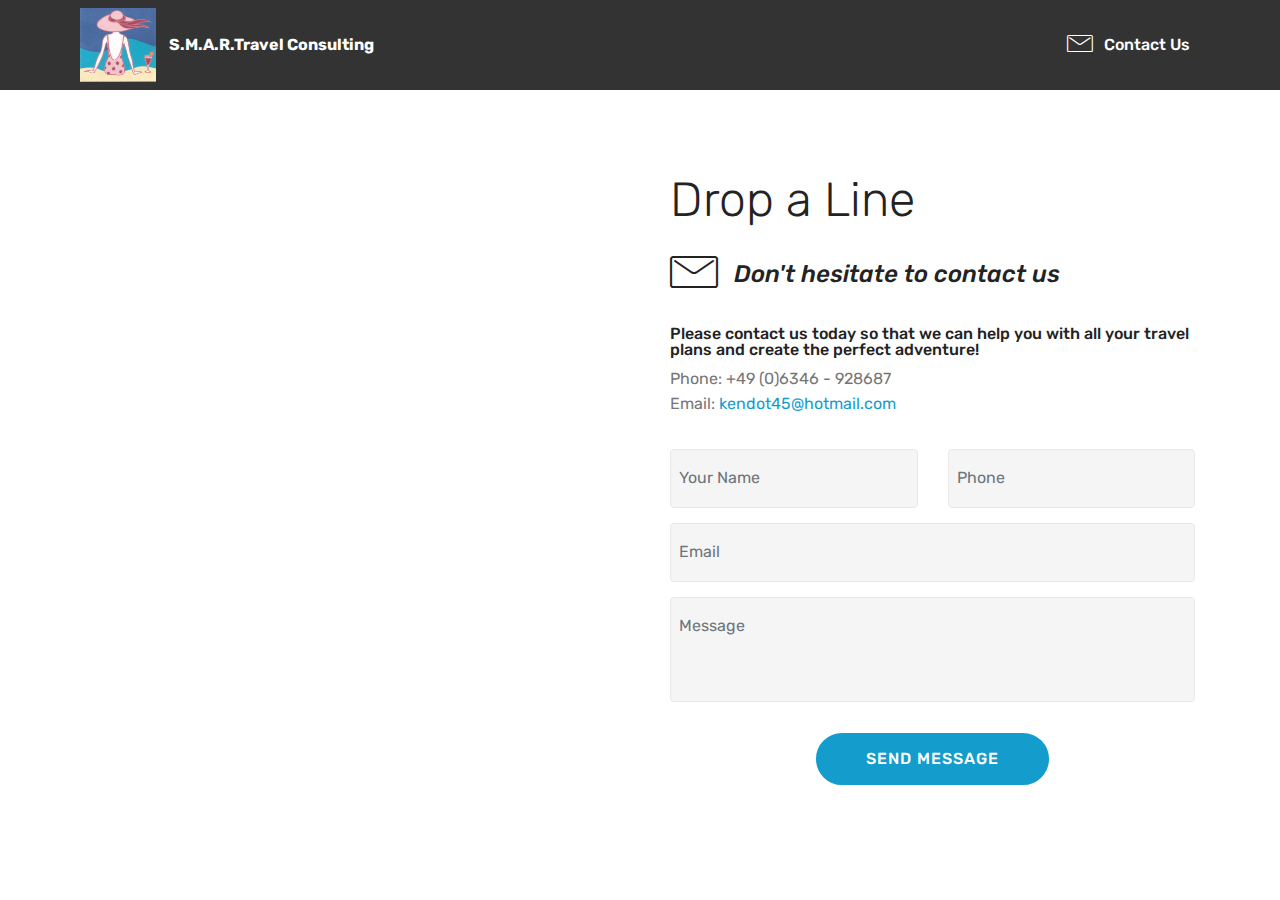
==== commit 2a47148f: "create github pages" ====
--- a/contact.html
+++ b/contact.html
@@ -57,7 +57,7 @@
     </nav>
 </section>
 
-<section class="engine"><a href="https://mobiri.se/f">simple site builder</a></section><section once="" class="cid-qZioLhsA8i" id="footer6-l">
+<section class="engine"><a href="https://mobiri.se/d">free web maker</a></section><section once="" class="cid-qZioLhsA8i" id="footer6-l">
 
     
 
@@ -108,7 +108,7 @@
                     <div data-form-alert="" hidden="">
                         Thanks for filling out the form!
                     </div>
-                    <form class="block mbr-form" action="https://mobirise.com/" method="post" data-form-title="Mobirise Form"><input type="hidden" name="email" data-form-email="true" value="cQ8VqkYBDVrwHmgA3NjqjcgzKA+ffdJtG9/QR1tMNPQAiOqXczKiV/T5b5Q9EM09vpldJlIQQwxQfm1g7/hnGKR61GHNYGn9Ffx/QfulltiyG8fJpIH5guSpXAqfjVrl" data-form-field="Email">
+                    <form class="block mbr-form" action="https://mobirise.com/" method="post" data-form-title="Mobirise Form"><input type="hidden" name="email" data-form-email="true" value="DqtWXuWUFOrybF2m/vx3ZLSMdcb2446TEAVehp0hTqxzAcaIEOCMzGs3cBUCgWHaz10gvQhK657VvIJXPpwGEdL/AT21yQghyK9E2KjHO+nYETI0UT4iLcy61X66oED+" data-form-field="Email">
                         <div class="row">
                             <div class="col-md-6 multi-horizontal" data-for="name">
                                 <input type="text" class="form-control input" name="name" data-form-field="Name" placeholder="Your Name" required="" id="name-form4-n">
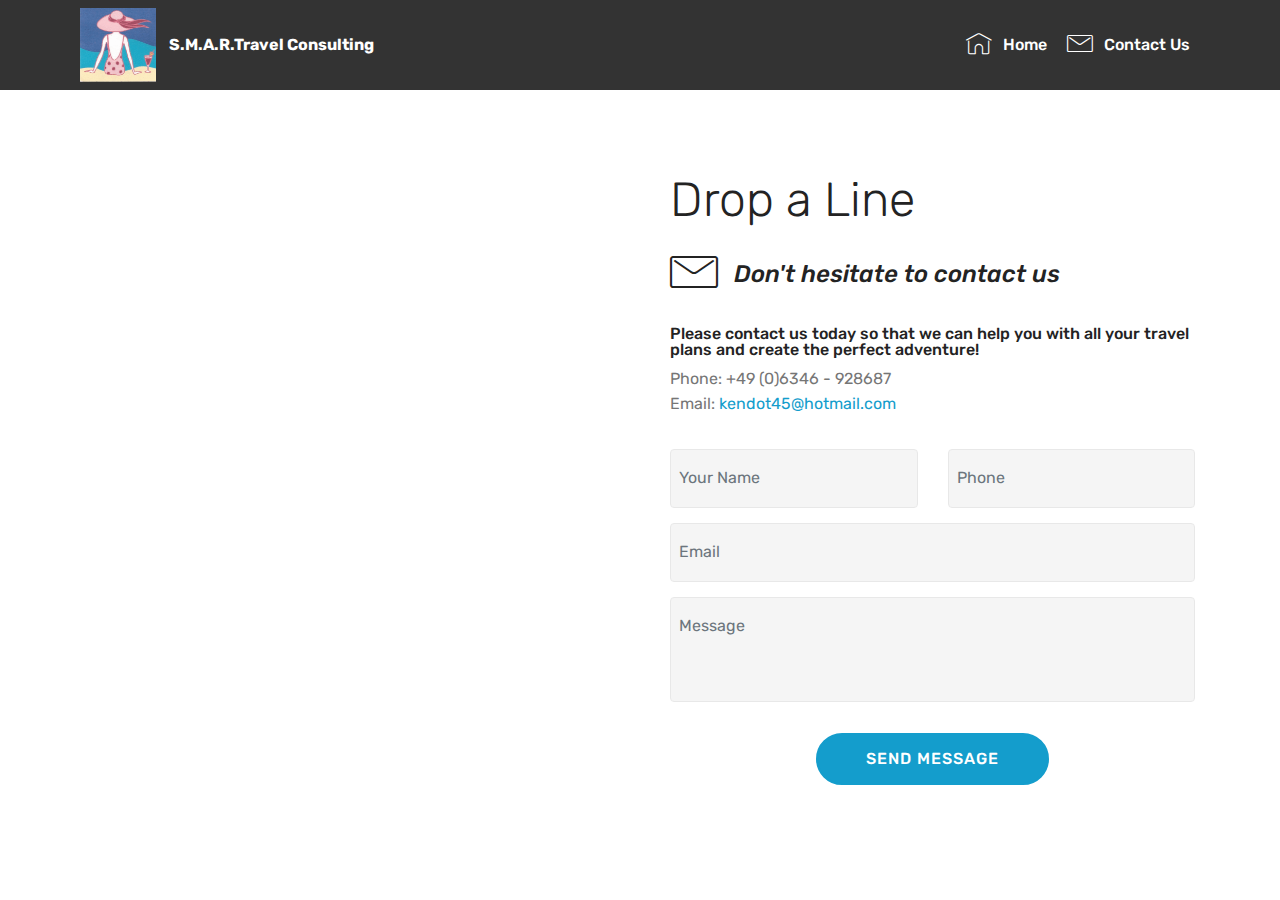
==== commit c000ec8f: "create github pages" ====
--- a/contact.html
+++ b/contact.html
@@ -26,7 +26,7 @@
 
     
 
-    <nav class="navbar navbar-expand beta-menu navbar-dropdown align-items-center navbar-fixed-top navbar-toggleable-sm">
+    <nav class="navbar navbar-expand beta-menu navbar-dropdown align-items-center navbar-toggleable-sm">
         <button class="navbar-toggler navbar-toggler-right" type="button" data-toggle="collapse" data-target="#navbarSupportedContent" aria-controls="navbarSupportedContent" aria-expanded="false" aria-label="Toggle navigation">
             <div class="hamburger">
                 <span></span>
@@ -49,15 +49,15 @@
         </div>
         <div class="collapse navbar-collapse" id="navbarSupportedContent">
             <ul class="navbar-nav nav-dropdown nav-right" data-app-modern-menu="true"><li class="nav-item">
-                    <a class="nav-link link text-white display-7" href="contact.html"><span class="mbri-letter mbr-iconfont mbr-iconfont-btn"></span>
-                        Contact Us</a>
-                </li></ul>
+                    <a class="nav-link link text-white display-7" href="index.html"><span class="mbri-home mbr-iconfont mbr-iconfont-btn"></span>Home</a>
+                </li><li class="nav-item"><a class="nav-link link text-white display-7" href="contact.html"><span class="mbri-letter mbr-iconfont mbr-iconfont-btn"></span>
+                        Contact Us</a></li></ul>
             
         </div>
     </nav>
 </section>
 
-<section class="engine"><a href="https://mobiri.se/d">free web maker</a></section><section once="" class="cid-qZioLhsA8i" id="footer6-l">
+<section class="engine"><a href="https://mobiri.se/o">portfolio web templates</a></section><section once="" class="cid-qZioLhsA8i" id="footer6-l">
 
     
 
@@ -108,7 +108,7 @@
                     <div data-form-alert="" hidden="">
                         Thanks for filling out the form!
                     </div>
-                    <form class="block mbr-form" action="https://mobirise.com/" method="post" data-form-title="Mobirise Form"><input type="hidden" name="email" data-form-email="true" value="DqtWXuWUFOrybF2m/vx3ZLSMdcb2446TEAVehp0hTqxzAcaIEOCMzGs3cBUCgWHaz10gvQhK657VvIJXPpwGEdL/AT21yQghyK9E2KjHO+nYETI0UT4iLcy61X66oED+" data-form-field="Email">
+                    <form class="block mbr-form" action="https://mobirise.com/" method="post" data-form-title="Mobirise Form"><input type="hidden" name="email" data-form-email="true" value="Wr2wzKhZAigSJyyyBHMnuYi+kmHxwG6b3UP4VgEd4AWiilWuvh8hKNRP5Hou5XzTXAQjVY+xSqKE25hWSrf/5GF1v6Gm/vduLeLyp7++pKvzKVpK5kt4FEom7rXpbajp" data-form-field="Email">
                         <div class="row">
                             <div class="col-md-6 multi-horizontal" data-for="name">
                                 <input type="text" class="form-control input" name="name" data-form-field="Name" placeholder="Your Name" required="" id="name-form4-n">
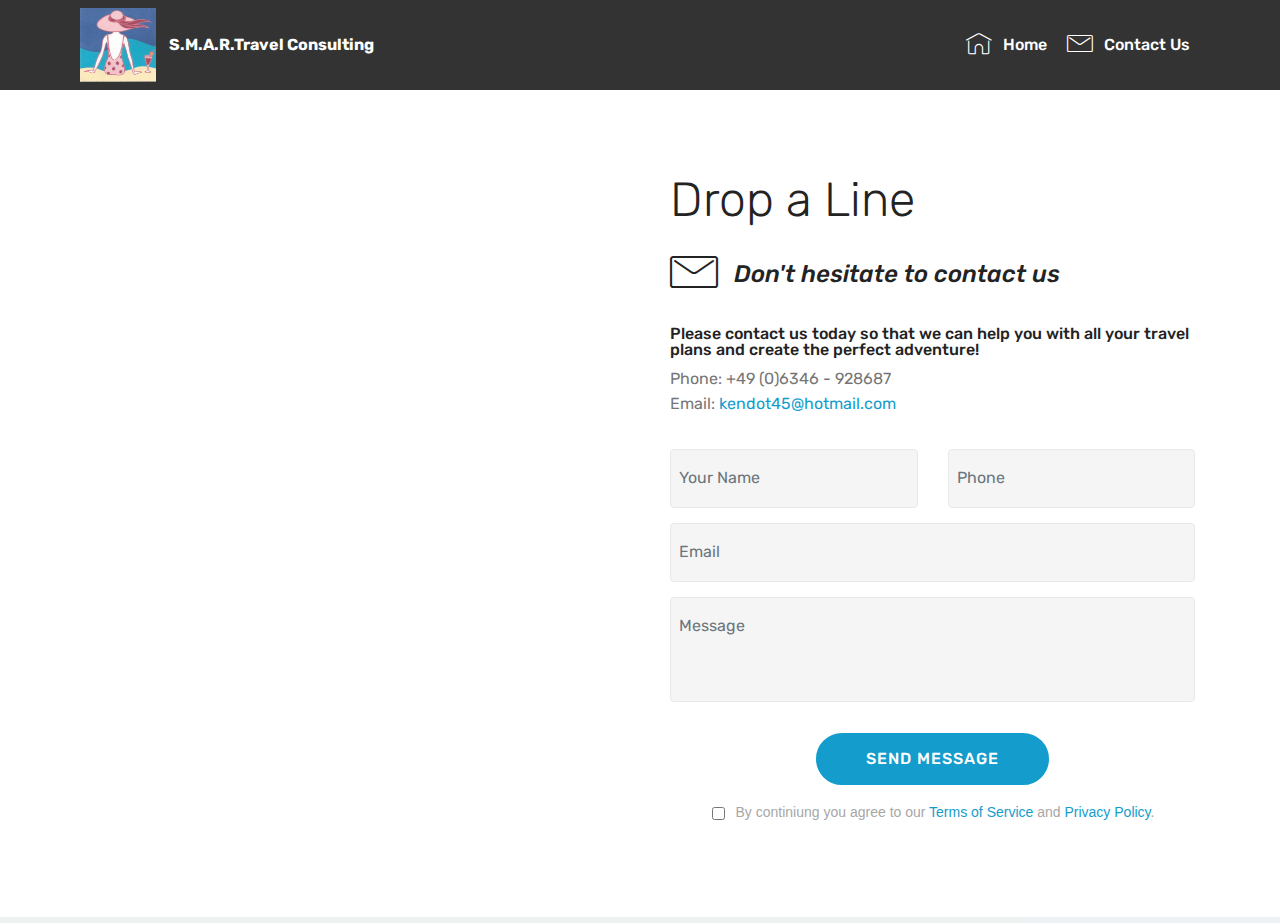
==== commit 1dc9d148: "create github pages" ====
--- a/contact.html
+++ b/contact.html
@@ -6,7 +6,7 @@
   <meta http-equiv="X-UA-Compatible" content="IE=edge">
   <meta name="generator" content="Mobirise v4.8.1, mobirise.com">
   <meta name="viewport" content="width=device-width, initial-scale=1, minimum-scale=1">
-  <link rel="shortcut icon" href="assets/images/logo-128x124.png" type="image/x-icon">
+  <link rel="shortcut icon" href="assets/images/logo-148x143.png" type="image/x-icon">
   <meta name="description" content="Web Site Creator Description">
   <title>Contact Us</title>
   <link rel="stylesheet" href="assets/web/assets/mobirise-icons/mobirise-icons.css">
@@ -14,6 +14,7 @@
   <link rel="stylesheet" href="assets/bootstrap/css/bootstrap.min.css">
   <link rel="stylesheet" href="assets/bootstrap/css/bootstrap-grid.min.css">
   <link rel="stylesheet" href="assets/bootstrap/css/bootstrap-reboot.min.css">
+  <link rel="stylesheet" href="assets/gdpr-plugin/gdpr-styles.css">
   <link rel="stylesheet" href="assets/dropdown/css/style.css">
   <link rel="stylesheet" href="assets/theme/css/style.css">
   <link rel="stylesheet" href="assets/mobirise/css/mbr-additional.css" type="text/css">
@@ -57,7 +58,7 @@
     </nav>
 </section>
 
-<section class="engine"><a href="https://mobiri.se/o">portfolio web templates</a></section><section once="" class="cid-qZioLhsA8i" id="footer6-l">
+<section class="engine"><a href="https://mobiri.se/d">website maker</a></section><section once="" class="cid-qZioLhsA8i" id="footer6-l">
 
     
 
@@ -108,7 +109,7 @@
                     <div data-form-alert="" hidden="">
                         Thanks for filling out the form!
                     </div>
-                    <form class="block mbr-form" action="https://mobirise.com/" method="post" data-form-title="Mobirise Form"><input type="hidden" name="email" data-form-email="true" value="Wr2wzKhZAigSJyyyBHMnuYi+kmHxwG6b3UP4VgEd4AWiilWuvh8hKNRP5Hou5XzTXAQjVY+xSqKE25hWSrf/5GF1v6Gm/vduLeLyp7++pKvzKVpK5kt4FEom7rXpbajp" data-form-field="Email">
+                    <form class="block mbr-form" action="https://mobirise.com/" method="post" data-form-title="Mobirise Form"><input type="hidden" name="email" data-form-email="true" value="BIBsSD5wNT7ZSWSQ1oYHkXugYADUHxc/UkewcB/temZ8oZaI3k7g6fDo1cyHlWHTM3hot+Qq1EU/N+KF773fkocbPJu3SgLKE7chXLx1+Cl/kXupkfZqqHcjK3gwZsgx" data-form-field="Email">
                         <div class="row">
                             <div class="col-md-6 multi-horizontal" data-for="name">
                                 <input type="text" class="form-control input" name="name" data-form-field="Name" placeholder="Your Name" required="" id="name-form4-n">
@@ -126,7 +127,7 @@
                                 <button href="" type="submit" class="btn btn-primary btn-form display-4">SEND MESSAGE</button>
                             </div>
                         </div>
-                    </form>
+                    <span class="gdpr-block "><label><input type="checkbox" name="gdpr" id="gdpr-form4-n" required="">By continiung you agree to our <a href="terms.html">Terms of Service</a> and <a href="policy.html">Privacy Policy</a>.</label></span></form>
                 </div>
             </div>
         </div>
@@ -139,11 +140,14 @@
   <script src="assets/tether/tether.min.js"></script>
   <script src="assets/bootstrap/js/bootstrap.min.js"></script>
   <script src="assets/smoothscroll/smooth-scroll.js"></script>
+  <script src="assets/cookies-alert-plugin/cookies-alert-core.js"></script>
+  <script src="assets/cookies-alert-plugin/cookies-alert-script.js"></script>
   <script src="assets/dropdown/js/script.min.js"></script>
   <script src="assets/touchswipe/jquery.touch-swipe.min.js"></script>
   <script src="assets/theme/js/script.js"></script>
   <script src="assets/formoid/formoid.min.js"></script>
   
   
-</body>
+<input name="cookieData" type="hidden" data-cookie-text="We use cookies to give you the best experience. Read our <a href='privacy.html'>cookie policy</a>.">
+  </body>
 </html>--- a/assets/gdpr-plugin/gdpr-styles.css
+++ b/assets/gdpr-plugin/gdpr-styles.css
@@ -0,0 +1,21 @@
+.gdpr-block {
+    padding: 10px 0;
+    font-size: 14px;
+    display: block;
+    text-align: center;
+}
+.gdpr-block.covert {
+	display: none;
+}
+.gdpr-block label input {
+    width: 15px;
+    margin-right: 10px;
+    vertical-align: middle;
+}
+.gdpr-block label {
+    color: #a7a7a7;
+    vertical-align: middle;
+    user-select: none;
+    margin-bottom: 0;
+    display: inline;
+}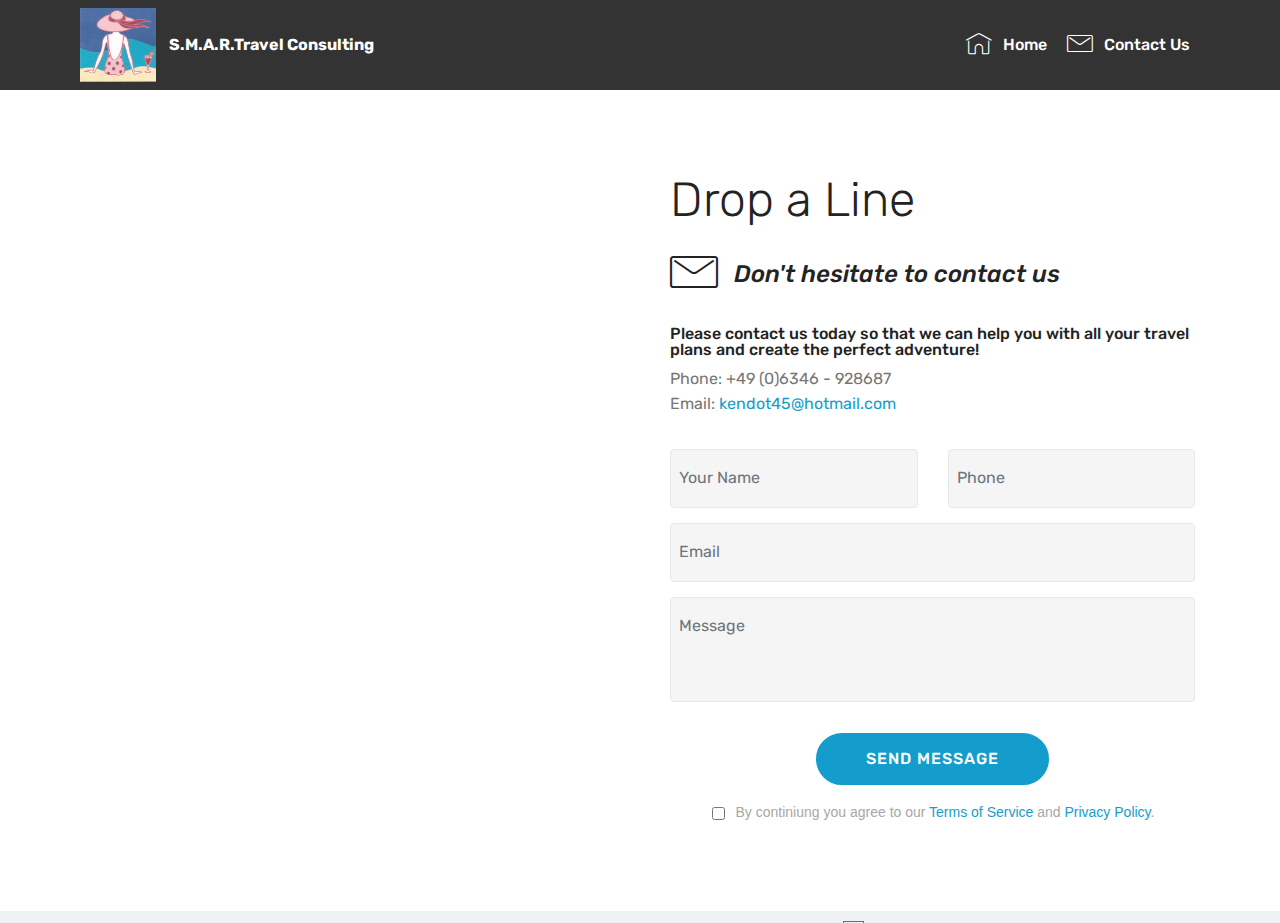
==== commit 133630d1: "create github pages" ====
--- a/contact.html
+++ b/contact.html
@@ -58,7 +58,7 @@
     </nav>
 </section>
 
-<section class="engine"><a href="https://mobiri.se/d">website maker</a></section><section once="" class="cid-qZioLhsA8i" id="footer6-l">
+<section class="engine"><a href="https://mobiri.se/s">free bootstrap theme</a></section><section once="" class="cid-qZioLhsA8i" id="footer6-l">
 
     
 
@@ -109,7 +109,7 @@
                     <div data-form-alert="" hidden="">
                         Thanks for filling out the form!
                     </div>
-                    <form class="block mbr-form" action="https://mobirise.com/" method="post" data-form-title="Mobirise Form"><input type="hidden" name="email" data-form-email="true" value="BIBsSD5wNT7ZSWSQ1oYHkXugYADUHxc/UkewcB/temZ8oZaI3k7g6fDo1cyHlWHTM3hot+Qq1EU/N+KF773fkocbPJu3SgLKE7chXLx1+Cl/kXupkfZqqHcjK3gwZsgx" data-form-field="Email">
+                    <form class="block mbr-form" action="https://mobirise.com/" method="post" data-form-title="Mobirise Form"><input type="hidden" name="email" data-form-email="true" value="NTZLpA94Ws67bNTedgcoa3tU8c756UgkFAE1vEcxkBiQf/1OD3Aa+ahBj7VFfOFJJ7uxKDYtV7Rc+Sniqj8Es78W1wjBhijk+mrShAITbx8sjGzGBfI1fQ3fNKLKC7Vs" data-form-field="Email">
                         <div class="row">
                             <div class="col-md-6 multi-horizontal" data-for="name">
                                 <input type="text" class="form-control input" name="name" data-form-field="Name" placeholder="Your Name" required="" id="name-form4-n">
